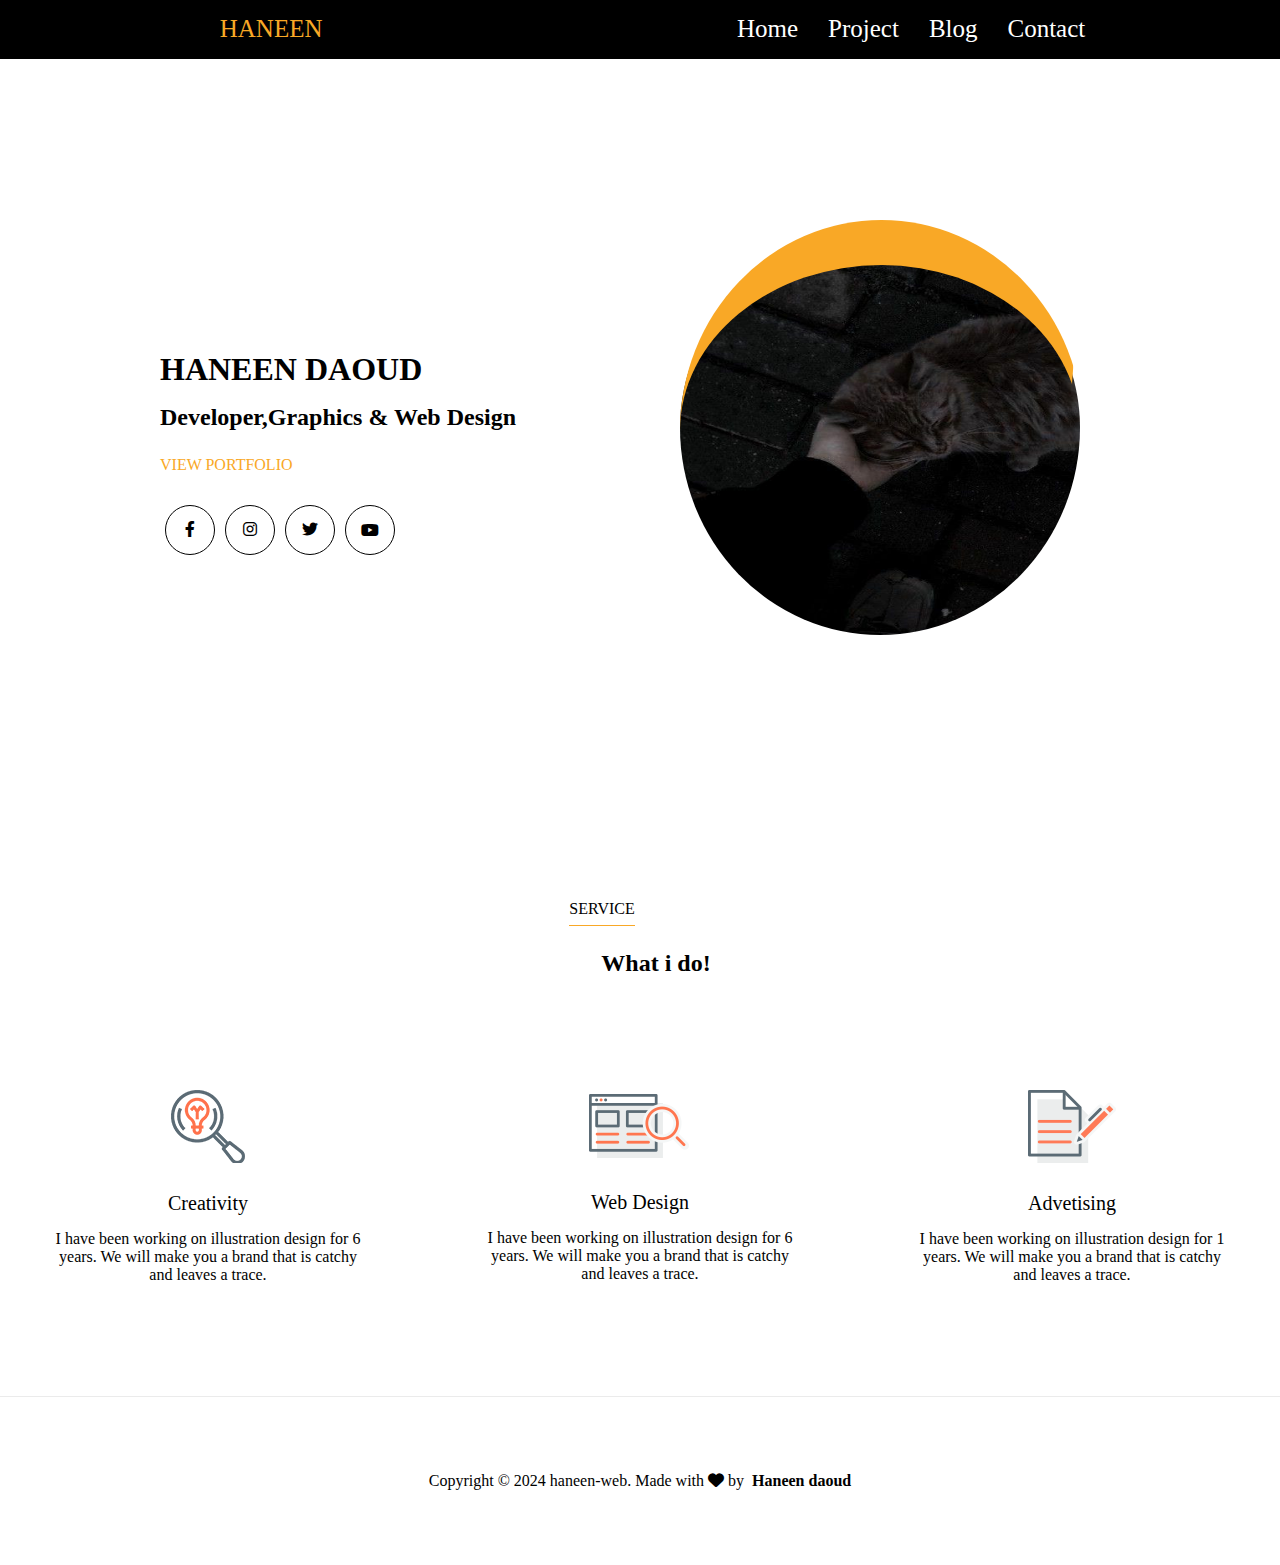
==== index.html @ 4010a3da "first commit" ====
<!DOCTYPE html>
<html lang="en">

<head>
  <meta charset="UTF-8">
  <meta name="viewport" content="width=device-width, initial-scale=1.0">
  <title>Personal Blog Website</title>
  <link rel="stylesheet" href="assets/css/all.min.css">
  <link rel="stylesheet" href="assets/css/main2.css">
  <link rel="stylesheet" href="assets/css/media.css">



</head>

<body>

  <!-- strat navbar-->
  <navbar>
    <div>
      <span class="name">HANEEN</span>
    </div>
    <ul class="navbar-list">
      <li class="item"><a href="index.html">Home</a></li>
      <li class="item"><a href="project.html">Project</a></li>
      <li class="item"><a href="project.html">blog</a></li>
      <li class="item"><a href="contact.html">contact</a></li>

    </ul>
  </navbar>
  <!--start header-->
  <div class="header">
    <div class="container con">
      <div class="header-content">
        <h1>Haneen daoud</h1>
        <h2>Developer,Graphics & Web Design</h2>
        <a href="#" class="view-link">VIEW PORTFOLIO</a>
        <div class="social-media ">
          <div class="icon ">
            <a
              href="https://www.facebook.com/people/Haneen-Y-Daoud/pfbid04vxZU86EV6v4k7kw8gAn3VX2emwdxq4rYgv76FehKMefFBeGfC9YapLyZGy5Tj1Ql/?mibextid=ZbWKwL"><i
                class="fa-brands fa-facebook-f"></i></a>
          </div>
          <div class="icon">
            <a href=""><i class="fa-brands fa-instagram"></i></a>
          </div>
          <div class="icon">
            <a href=""><i class="fa-brands fa-twitter"></i></a>
          </div>
          <div class="icon">
            <i class="fa-brands fa-youtube"></i>
          </div>
        </div>
      </div>
      <div class="left-sec">
        <div class="main-item  ">
          <img src="assets/img/main-image.jpeg" alt="boy-image" class="item-main-img">

          <div class="loader "></div>

        </div>
      </div>
    </div>
  </div>
  <!--services section-->
  <div class="services " id="service">
    <div class="container">
      <div class="service-header ">
        <div class="title-ser ">
          <div>
            <span>SERVICE</span>
            <h2 class=" h2-about">What i do!</h2>
          </div>
        </div>
      </div>
      <div class="services-grid ">
        <div class=" service-item  ">
          <a href="#"><img src="assets/img/SER-1.png" alt="servvice 1 image"></a>
          <h3 class="ser-h3">Creativity</h3>
          <p class="ser-para">I have been working on illustration design for 6 years. We will make you a
            brand that is catchy and leaves
            a trace.</p>
        </div>
        <div class=" service-item">
          <a href="#"><img src="assets/img/SER-2.png" alt="servvice 2 image"></a>
          <h3 class="ser-h3">Web Design</h3>
          <p class="ser-para ">I have been working on illustration design for 6 years. We will make you a
            brand that is catchy and leaves
            a trace.</p>
        </div>

        <div class=" service-item">
          <a href="#"><img src="assets/img/SER-4.png" alt="servvice 3 image"></a>
          <h3 class="ser-h3">Advetising</h3>
          <p class="ser-para ">I have been working on illustration design for 1 years. We will make you a
            brand that is catchy and leaves
            a trace.</p>
        </div>
      </div>
    </div>
  </div>
  <!--start footer section-->
  <footer>
    <div class="footer-content ">
      <p>Copyright &copy; 2024 <span class="fw-bold text-uppercase">haneen-web</span>. Made with <i
          class="fa-solid fa-heart"></i> by </p>
      <a href="https://hasthemes.com/" target="_blank"> Haneen daoud</a>
    </div>
  </footer>

</body>

</html>
---- assets/css/all.min.css ----
/*
 * Font Awesome Free 6.4.0 by @fontawesome - https://fontawesome.com
 * License - https://fontawesome.com/license/free (Icons: CC BY 4.0, Fonts: SIL OFL 1.1, Code: MIT License)
 * Copyright 2023 Fonticons, Inc.
 */
.fa{font-family:var(--fa-style-family,"Font Awesome 6 Free");font-weight:var(--fa-style,900)}.fa,.fa-brands,.fa-classic,.fa-regular,.fa-sharp,.fa-solid,.fab,.far,.fas{-moz-osx-font-smoothing:grayscale;-webkit-font-smoothing:antialiased;display:var(--fa-display,inline-block);font-style:normal;font-variant:normal;line-height:1;text-rendering:auto}.fa-classic,.fa-regular,.fa-solid,.far,.fas{font-family:"Font Awesome 6 Free"}.fa-brands,.fab{font-family:"Font Awesome 6 Brands"}.fa-1x{font-size:1em}.fa-2x{font-size:2em}.fa-3x{font-size:3em}.fa-4x{font-size:4em}.fa-5x{font-size:5em}.fa-6x{font-size:6em}.fa-7x{font-size:7em}.fa-8x{font-size:8em}.fa-9x{font-size:9em}.fa-10x{font-size:10em}.fa-2xs{font-size:.625em;line-height:.1em;vertical-align:.225em}.fa-xs{font-size:.75em;line-height:.08333em;vertical-align:.125em}.fa-sm{font-size:.875em;line-height:.07143em;vertical-align:.05357em}.fa-lg{font-size:1.25em;line-height:.05em;vertical-align:-.075em}.fa-xl{font-size:1.5em;line-height:.04167em;vertical-align:-.125em}.fa-2xl{font-size:2em;line-height:.03125em;vertical-align:-.1875em}.fa-fw{text-align:center;width:1.25em}.fa-ul{list-style-type:none;margin-left:var(--fa-li-margin,2.5em);padding-left:0}.fa-ul>li{position:relative}.fa-li{left:calc(var(--fa-li-width, 2em)*-1);position:absolute;text-align:center;width:var(--fa-li-width,2em);line-height:inherit}.fa-border{border-radius:var(--fa-border-radius,.1em);border:var(--fa-border-width,.08em) var(--fa-border-style,solid) var(--fa-border-color,#eee);padding:var(--fa-border-padding,.2em .25em .15em)}.fa-pull-left{float:left;margin-right:var(--fa-pull-margin,.3em)}.fa-pull-right{float:right;margin-left:var(--fa-pull-margin,.3em)}.fa-beat{-webkit-animation-name:fa-beat;animation-name:fa-beat;-webkit-animation-delay:var(--fa-animation-delay,0s);animation-delay:var(--fa-animation-delay,0s);-webkit-animation-direction:var(--fa-animation-direction,normal);animation-direction:var(--fa-animation-direction,normal);-webkit-animation-duration:var(--fa-animation-duration,1s);animation-duration:var(--fa-animation-duration,1s);-webkit-animation-iteration-count:var(--fa-animation-iteration-count,infinite);animation-iteration-count:var(--fa-animation-iteration-count,infinite);-webkit-animation-timing-function:var(--fa-animation-timing,ease-in-out);animation-timing-function:var(--fa-animation-timing,ease-in-out)}.fa-bounce{-webkit-animation-name:fa-bounce;animation-name:fa-bounce;-webkit-animation-delay:var(--fa-animation-delay,0s);animation-delay:var(--fa-animation-delay,0s);-webkit-animation-direction:var(--fa-animation-direction,normal);animation-direction:var(--fa-animation-direction,normal);-webkit-animation-duration:var(--fa-animation-duration,1s);animation-duration:var(--fa-animation-duration,1s);-webkit-animation-iteration-count:var(--fa-animation-iteration-count,infinite);animation-iteration-count:var(--fa-animation-iteration-count,infinite);-webkit-animation-timing-function:var(--fa-animation-timing,cubic-bezier(.28,.84,.42,1));animation-timing-function:var(--fa-animation-timing,cubic-bezier(.28,.84,.42,1))}.fa-fade{-webkit-animation-name:fa-fade;animation-name:fa-fade;-webkit-animation-iteration-count:var(--fa-animation-iteration-count,infinite);animation-iteration-count:var(--fa-animation-iteration-count,infinite);-webkit-animation-timing-function:var(--fa-animation-timing,cubic-bezier(.4,0,.6,1));animation-timing-function:var(--fa-animation-timing,cubic-bezier(.4,0,.6,1))}.fa-beat-fade,.fa-fade{-webkit-animation-delay:var(--fa-animation-delay,0s);animation-delay:var(--fa-animation-delay,0s);-webkit-animation-direction:var(--fa-animation-direction,normal);animation-direction:var(--fa-animation-direction,normal);-webkit-animation-duration:var(--fa-animation-duration,1s);animation-duration:var(--fa-animation-duration,1s)}.fa-beat-fade{-webkit-animation-name:fa-beat-fade;animation-name:fa-beat-fade;-webkit-animation-iteration-count:var(--fa-animation-iteration-count,infinite);animation-iteration-count:var(--fa-animation-iteration-count,infinite);-webkit-animation-timing-function:var(--fa-animation-timing,cubic-bezier(.4,0,.6,1));animation-timing-function:var(--fa-animation-timing,cubic-bezier(.4,0,.6,1))}.fa-flip{-webkit-animation-name:fa-flip;animation-name:fa-flip;-webkit-animation-delay:var(--fa-animation-delay,0s);animation-delay:var(--fa-animation-delay,0s);-webkit-animation-direction:var(--fa-animation-direction,normal);animation-direction:var(--fa-animation-direction,normal);-webkit-animation-duration:var(--fa-animation-duration,1s);animation-duration:var(--fa-animation-duration,1s);-webkit-animation-iteration-count:var(--fa-animation-iteration-count,infinite);animation-iteration-count:var(--fa-animation-iteration-count,infinite);-webkit-animation-timing-function:var(--fa-animation-timing,ease-in-out);animation-timing-function:var(--fa-animation-timing,ease-in-out)}.fa-shake{-webkit-animation-name:fa-shake;animation-name:fa-shake;-webkit-animation-duration:var(--fa-animation-duration,1s);animation-duration:var(--fa-animation-duration,1s);-webkit-animation-iteration-count:var(--fa-animation-iteration-count,infinite);animation-iteration-count:var(--fa-animation-iteration-count,infinite);-webkit-animation-timing-function:var(--fa-animation-timing,linear);animation-timing-function:var(--fa-animation-timing,linear)}.fa-shake,.fa-spin{-webkit-animation-delay:var(--fa-animation-delay,0s);animation-delay:var(--fa-animation-delay,0s);-webkit-animation-direction:var(--fa-animation-direction,normal);animation-direction:var(--fa-animation-direction,normal)}.fa-spin{-webkit-animation-name:fa-spin;animation-name:fa-spin;-webkit-animation-duration:var(--fa-animation-duration,2s);animation-duration:var(--fa-animation-duration,2s);-webkit-animation-iteration-count:var(--fa-animation-iteration-count,infinite);animation-iteration-count:var(--fa-animation-iteration-count,infinite);-webkit-animation-timing-function:var(--fa-animation-timing,linear);animation-timing-function:var(--fa-animation-timing,linear)}.fa-spin-reverse{--fa-animation-direction:reverse}.fa-pulse,.fa-spin-pulse{-webkit-animation-name:fa-spin;animation-name:fa-spin;-webkit-animation-direction:var(--fa-animation-direction,normal);animation-direction:var(--fa-animation-direction,normal);-webkit-animation-duration:var(--fa-animation-duration,1s);animation-duration:var(--fa-animation-duration,1s);-webkit-animation-iteration-count:var(--fa-animation-iteration-count,infinite);animation-iteration-count:var(--fa-animation-iteration-count,infinite);-webkit-animation-timing-function:var(--fa-animation-timing,steps(8));animation-timing-function:var(--fa-animation-timing,steps(8))}@media (prefers-reduced-motion:reduce){.fa-beat,.fa-beat-fade,.fa-bounce,.fa-fade,.fa-flip,.fa-pulse,.fa-shake,.fa-spin,.fa-spin-pulse{-webkit-animation-delay:-1ms;animation-delay:-1ms;-webkit-animation-duration:1ms;animation-duration:1ms;-webkit-animation-iteration-count:1;animation-iteration-count:1;-webkit-transition-delay:0s;transition-delay:0s;-webkit-transition-duration:0s;transition-duration:0s}}@-webkit-keyframes fa-beat{0%,90%{-webkit-transform:scale(1);transform:scale(1)}45%{-webkit-transform:scale(var(--fa-beat-scale,1.25));transform:scale(var(--fa-beat-scale,1.25))}}@keyframes fa-beat{0%,90%{-webkit-transform:scale(1);transform:scale(1)}45%{-webkit-transform:scale(var(--fa-beat-scale,1.25));transform:scale(var(--fa-beat-scale,1.25))}}@-webkit-keyframes fa-bounce{0%{-webkit-transform:scale(1) translateY(0);transform:scale(1) translateY(0)}10%{-webkit-transform:scale(var(--fa-bounce-start-scale-x,1.1),var(--fa-bounce-start-scale-y,.9)) translateY(0);transform:scale(var(--fa-bounce-start-scale-x,1.1),var(--fa-bounce-start-scale-y,.9)) translateY(0)}30%{-webkit-transform:scale(var(--fa-bounce-jump-scale-x,.9),var(--fa-bounce-jump-scale-y,1.1)) translateY(var(--fa-bounce-height,-.5em));transform:scale(var(--fa-bounce-jump-scale-x,.9),var(--fa-bounce-jump-scale-y,1.1)) translateY(var(--fa-bounce-height,-.5em))}50%{-webkit-transform:scale(var(--fa-bounce-land-scale-x,1.05),var(--fa-bounce-land-scale-y,.95)) translateY(0);transform:scale(var(--fa-bounce-land-scale-x,1.05),var(--fa-bounce-land-scale-y,.95)) translateY(0)}57%{-webkit-transform:scale(1) translateY(var(--fa-bounce-rebound,-.125em));transform:scale(1) translateY(var(--fa-bounce-rebound,-.125em))}64%{-webkit-transform:scale(1) translateY(0);transform:scale(1) translateY(0)}to{-webkit-transform:scale(1) translateY(0);transform:scale(1) translateY(0)}}@keyframes fa-bounce{0%{-webkit-transform:scale(1) translateY(0);transform:scale(1) translateY(0)}10%{-webkit-transform:scale(var(--fa-bounce-start-scale-x,1.1),var(--fa-bounce-start-scale-y,.9)) translateY(0);transform:scale(var(--fa-bounce-start-scale-x,1.1),var(--fa-bounce-start-scale-y,.9)) translateY(0)}30%{-webkit-transform:scale(var(--fa-bounce-jump-scale-x,.9),var(--fa-bounce-jump-scale-y,1.1)) translateY(var(--fa-bounce-height,-.5em));transform:scale(var(--fa-bounce-jump-scale-x,.9),var(--fa-bounce-jump-scale-y,1.1)) translateY(var(--fa-bounce-height,-.5em))}50%{-webkit-transform:scale(var(--fa-bounce-land-scale-x,1.05),var(--fa-bounce-land-scale-y,.95)) translateY(0);transform:scale(var(--fa-bounce-land-scale-x,1.05),var(--fa-bounce-land-scale-y,.95)) translateY(0)}57%{-webkit-transform:scale(1) translateY(var(--fa-bounce-rebound,-.125em));transform:scale(1) translateY(var(--fa-bounce-rebound,-.125em))}64%{-webkit-transform:scale(1) translateY(0);transform:scale(1) translateY(0)}to{-webkit-transform:scale(1) translateY(0);transform:scale(1) translateY(0)}}@-webkit-keyframes fa-fade{50%{opacity:var(--fa-fade-opacity,.4)}}@keyframes fa-fade{50%{opacity:var(--fa-fade-opacity,.4)}}@-webkit-keyframes fa-beat-fade{0%,to{opacity:var(--fa-beat-fade-opacity,.4);-webkit-transform:scale(1);transform:scale(1)}50%{opacity:1;-webkit-transform:scale(var(--fa-beat-fade-scale,1.125));transform:scale(var(--fa-beat-fade-scale,1.125))}}@keyframes fa-beat-fade{0%,to{opacity:var(--fa-beat-fade-opacity,.4);-webkit-transform:scale(1);transform:scale(1)}50%{opacity:1;-webkit-transform:scale(var(--fa-beat-fade-scale,1.125));transform:scale(var(--fa-beat-fade-scale,1.125))}}@-webkit-keyframes fa-flip{50%{-webkit-transform:rotate3d(var(--fa-flip-x,0),var(--fa-flip-y,1),var(--fa-flip-z,0),var(--fa-flip-angle,-180deg));transform:rotate3d(var(--fa-flip-x,0),var(--fa-flip-y,1),var(--fa-flip-z,0),var(--fa-flip-angle,-180deg))}}@keyframes fa-flip{50%{-webkit-transform:rotate3d(var(--fa-flip-x,0),var(--fa-flip-y,1),var(--fa-flip-z,0),var(--fa-flip-angle,-180deg));transform:rotate3d(var(--fa-flip-x,0),var(--fa-flip-y,1),var(--fa-flip-z,0),var(--fa-flip-angle,-180deg))}}@-webkit-keyframes fa-shake{0%{-webkit-transform:rotate(-15deg);transform:rotate(-15deg)}4%{-webkit-transform:rotate(15deg);transform:rotate(15deg)}8%,24%{-webkit-transform:rotate(-18deg);transform:rotate(-18deg)}12%,28%{-webkit-transform:rotate(18deg);transform:rotate(18deg)}16%{-webkit-transform:rotate(-22deg);transform:rotate(-22deg)}20%{-webkit-transform:rotate(22deg);transform:rotate(22deg)}32%{-webkit-transform:rotate(-12deg);transform:rotate(-12deg)}36%{-webkit-transform:rotate(12deg);transform:rotate(12deg)}40%,to{-webkit-transform:rotate(0deg);transform:rotate(0deg)}}@keyframes fa-shake{0%{-webkit-transform:rotate(-15deg);transform:rotate(-15deg)}4%{-webkit-transform:rotate(15deg);transform:rotate(15deg)}8%,24%{-webkit-transform:rotate(-18deg);transform:rotate(-18deg)}12%,28%{-webkit-transform:rotate(18deg);transform:rotate(18deg)}16%{-webkit-transform:rotate(-22deg);transform:rotate(-22deg)}20%{-webkit-transform:rotate(22deg);transform:rotate(22deg)}32%{-webkit-transform:rotate(-12deg);transform:rotate(-12deg)}36%{-webkit-transform:rotate(12deg);transform:rotate(12deg)}40%,to{-webkit-transform:rotate(0deg);transform:rotate(0deg)}}@-webkit-keyframes fa-spin{0%{-webkit-transform:rotate(0deg);transform:rotate(0deg)}to{-webkit-transform:rotate(1turn);transform:rotate(1turn)}}@keyframes fa-spin{0%{-webkit-transform:rotate(0deg);transform:rotate(0deg)}to{-webkit-transform:rotate(1turn);transform:rotate(1turn)}}.fa-rotate-90{-webkit-transform:rotate(90deg);transform:rotate(90deg)}.fa-rotate-180{-webkit-transform:rotate(180deg);transform:rotate(180deg)}.fa-rotate-270{-webkit-transform:rotate(270deg);transform:rotate(270deg)}.fa-flip-horizontal{-webkit-transform:scaleX(-1);transform:scaleX(-1)}.fa-flip-vertical{-webkit-transform:scaleY(-1);transform:scaleY(-1)}.fa-flip-both,.fa-flip-horizontal.fa-flip-vertical{-webkit-transform:scale(-1);transform:scale(-1)}.fa-rotate-by{-webkit-transform:rotate(var(--fa-rotate-angle,none));transform:rotate(var(--fa-rotate-angle,none))}.fa-stack{display:inline-block;height:2em;line-height:2em;position:relative;vertical-align:middle;width:2.5em}.fa-stack-1x,.fa-stack-2x{left:0;position:absolute;text-align:center;width:100%;z-index:var(--fa-stack-z-index,auto)}.fa-stack-1x{line-height:inherit}.fa-stack-2x{font-size:2em}.fa-inverse{color:var(--fa-inverse,#fff)}

.fa-0:before{content:"\30"}.fa-1:before{content:"\31"}.fa-2:before{content:"\32"}.fa-3:before{content:"\33"}.fa-4:before{content:"\34"}.fa-5:before{content:"\35"}.fa-6:before{content:"\36"}.fa-7:before{content:"\37"}.fa-8:before{content:"\38"}.fa-9:before{content:"\39"}.fa-fill-drip:before{content:"\f576"}.fa-arrows-to-circle:before{content:"\e4bd"}.fa-chevron-circle-right:before,.fa-circle-chevron-right:before{content:"\f138"}.fa-at:before{content:"\40"}.fa-trash-alt:before,.fa-trash-can:before{content:"\f2ed"}.fa-text-height:before{content:"\f034"}.fa-user-times:before,.fa-user-xmark:before{content:"\f235"}.fa-stethoscope:before{content:"\f0f1"}.fa-comment-alt:before,.fa-message:before{content:"\f27a"}.fa-info:before{content:"\f129"}.fa-compress-alt:before,.fa-down-left-and-up-right-to-center:before{content:"\f422"}.fa-explosion:before{content:"\e4e9"}.fa-file-alt:before,.fa-file-lines:before,.fa-file-text:before{content:"\f15c"}.fa-wave-square:before{content:"\f83e"}.fa-ring:before{content:"\f70b"}.fa-building-un:before{content:"\e4d9"}.fa-dice-three:before{content:"\f527"}.fa-calendar-alt:before,.fa-calendar-days:before{content:"\f073"}.fa-anchor-circle-check:before{content:"\e4aa"}.fa-building-circle-arrow-right:before{content:"\e4d1"}.fa-volleyball-ball:before,.fa-volleyball:before{content:"\f45f"}.fa-arrows-up-to-line:before{content:"\e4c2"}.fa-sort-desc:before,.fa-sort-down:before{content:"\f0dd"}.fa-circle-minus:before,.fa-minus-circle:before{content:"\f056"}.fa-door-open:before{content:"\f52b"}.fa-right-from-bracket:before,.fa-sign-out-alt:before{content:"\f2f5"}.fa-atom:before{content:"\f5d2"}.fa-soap:before{content:"\e06e"}.fa-heart-music-camera-bolt:before,.fa-icons:before{content:"\f86d"}.fa-microphone-alt-slash:before,.fa-microphone-lines-slash:before{content:"\f539"}.fa-bridge-circle-check:before{content:"\e4c9"}.fa-pump-medical:before{content:"\e06a"}.fa-fingerprint:before{content:"\f577"}.fa-hand-point-right:before{content:"\f0a4"}.fa-magnifying-glass-location:before,.fa-search-location:before{content:"\f689"}.fa-forward-step:before,.fa-step-forward:before{content:"\f051"}.fa-face-smile-beam:before,.fa-smile-beam:before{content:"\f5b8"}.fa-flag-checkered:before{content:"\f11e"}.fa-football-ball:before,.fa-football:before{content:"\f44e"}.fa-school-circle-exclamation:before{content:"\e56c"}.fa-crop:before{content:"\f125"}.fa-angle-double-down:before,.fa-angles-down:before{content:"\f103"}.fa-users-rectangle:before{content:"\e594"}.fa-people-roof:before{content:"\e537"}.fa-people-line:before{content:"\e534"}.fa-beer-mug-empty:before,.fa-beer:before{content:"\f0fc"}.fa-diagram-predecessor:before{content:"\e477"}.fa-arrow-up-long:before,.fa-long-arrow-up:before{content:"\f176"}.fa-burn:before,.fa-fire-flame-simple:before{content:"\f46a"}.fa-male:before,.fa-person:before{content:"\f183"}.fa-laptop:before{content:"\f109"}.fa-file-csv:before{content:"\f6dd"}.fa-menorah:before{content:"\f676"}.fa-truck-plane:before{content:"\e58f"}.fa-record-vinyl:before{content:"\f8d9"}.fa-face-grin-stars:before,.fa-grin-stars:before{content:"\f587"}.fa-bong:before{content:"\f55c"}.fa-pastafarianism:before,.fa-spaghetti-monster-flying:before{content:"\f67b"}.fa-arrow-down-up-across-line:before{content:"\e4af"}.fa-spoon:before,.fa-utensil-spoon:before{content:"\f2e5"}.fa-jar-wheat:before{content:"\e517"}.fa-envelopes-bulk:before,.fa-mail-bulk:before{content:"\f674"}.fa-file-circle-exclamation:before{content:"\e4eb"}.fa-circle-h:before,.fa-hospital-symbol:before{content:"\f47e"}.fa-pager:before{content:"\f815"}.fa-address-book:before,.fa-contact-book:before{content:"\f2b9"}.fa-strikethrough:before{content:"\f0cc"}.fa-k:before{content:"\4b"}.fa-landmark-flag:before{content:"\e51c"}.fa-pencil-alt:before,.fa-pencil:before{content:"\f303"}.fa-backward:before{content:"\f04a"}.fa-caret-right:before{content:"\f0da"}.fa-comments:before{content:"\f086"}.fa-file-clipboard:before,.fa-paste:before{content:"\f0ea"}.fa-code-pull-request:before{content:"\e13c"}.fa-clipboard-list:before{content:"\f46d"}.fa-truck-loading:before,.fa-truck-ramp-box:before{content:"\f4de"}.fa-user-check:before{content:"\f4fc"}.fa-vial-virus:before{content:"\e597"}.fa-sheet-plastic:before{content:"\e571"}.fa-blog:before{content:"\f781"}.fa-user-ninja:before{content:"\f504"}.fa-person-arrow-up-from-line:before{content:"\e539"}.fa-scroll-torah:before,.fa-torah:before{content:"\f6a0"}.fa-broom-ball:before,.fa-quidditch-broom-ball:before,.fa-quidditch:before{content:"\f458"}.fa-toggle-off:before{content:"\f204"}.fa-archive:before,.fa-box-archive:before{content:"\f187"}.fa-person-drowning:before{content:"\e545"}.fa-arrow-down-9-1:before,.fa-sort-numeric-desc:before,.fa-sort-numeric-down-alt:before{content:"\f886"}.fa-face-grin-tongue-squint:before,.fa-grin-tongue-squint:before{content:"\f58a"}.fa-spray-can:before{content:"\f5bd"}.fa-truck-monster:before{content:"\f63b"}.fa-w:before{content:"\57"}.fa-earth-africa:before,.fa-globe-africa:before{content:"\f57c"}.fa-rainbow:before{content:"\f75b"}.fa-circle-notch:before{content:"\f1ce"}.fa-tablet-alt:before,.fa-tablet-screen-button:before{content:"\f3fa"}.fa-paw:before{content:"\f1b0"}.fa-cloud:before{content:"\f0c2"}.fa-trowel-bricks:before{content:"\e58a"}.fa-face-flushed:before,.fa-flushed:before{content:"\f579"}.fa-hospital-user:before{content:"\f80d"}.fa-tent-arrow-left-right:before{content:"\e57f"}.fa-gavel:before,.fa-legal:before{content:"\f0e3"}.fa-binoculars:before{content:"\f1e5"}.fa-microphone-slash:before{content:"\f131"}.fa-box-tissue:before{content:"\e05b"}.fa-motorcycle:before{content:"\f21c"}.fa-bell-concierge:before,.fa-concierge-bell:before{content:"\f562"}.fa-pen-ruler:before,.fa-pencil-ruler:before{content:"\f5ae"}.fa-people-arrows-left-right:before,.fa-people-arrows:before{content:"\e068"}.fa-mars-and-venus-burst:before{content:"\e523"}.fa-caret-square-right:before,.fa-square-caret-right:before{content:"\f152"}.fa-cut:before,.fa-scissors:before{content:"\f0c4"}.fa-sun-plant-wilt:before{content:"\e57a"}.fa-toilets-portable:before{content:"\e584"}.fa-hockey-puck:before{content:"\f453"}.fa-table:before{content:"\f0ce"}.fa-magnifying-glass-arrow-right:before{content:"\e521"}.fa-digital-tachograph:before,.fa-tachograph-digital:before{content:"\f566"}.fa-users-slash:before{content:"\e073"}.fa-clover:before{content:"\e139"}.fa-mail-reply:before,.fa-reply:before{content:"\f3e5"}.fa-star-and-crescent:before{content:"\f699"}.fa-house-fire:before{content:"\e50c"}.fa-minus-square:before,.fa-square-minus:before{content:"\f146"}.fa-helicopter:before{content:"\f533"}.fa-compass:before{content:"\f14e"}.fa-caret-square-down:before,.fa-square-caret-down:before{content:"\f150"}.fa-file-circle-question:before{content:"\e4ef"}.fa-laptop-code:before{content:"\f5fc"}.fa-swatchbook:before{content:"\f5c3"}.fa-prescription-bottle:before{content:"\f485"}.fa-bars:before,.fa-navicon:before{content:"\f0c9"}.fa-people-group:before{content:"\e533"}.fa-hourglass-3:before,.fa-hourglass-end:before{content:"\f253"}.fa-heart-broken:before,.fa-heart-crack:before{content:"\f7a9"}.fa-external-link-square-alt:before,.fa-square-up-right:before{content:"\f360"}.fa-face-kiss-beam:before,.fa-kiss-beam:before{content:"\f597"}.fa-film:before{content:"\f008"}.fa-ruler-horizontal:before{content:"\f547"}.fa-people-robbery:before{content:"\e536"}.fa-lightbulb:before{content:"\f0eb"}.fa-caret-left:before{content:"\f0d9"}.fa-circle-exclamation:before,.fa-exclamation-circle:before{content:"\f06a"}.fa-school-circle-xmark:before{content:"\e56d"}.fa-arrow-right-from-bracket:before,.fa-sign-out:before{content:"\f08b"}.fa-chevron-circle-down:before,.fa-circle-chevron-down:before{content:"\f13a"}.fa-unlock-alt:before,.fa-unlock-keyhole:before{content:"\f13e"}.fa-cloud-showers-heavy:before{content:"\f740"}.fa-headphones-alt:before,.fa-headphones-simple:before{content:"\f58f"}.fa-sitemap:before{content:"\f0e8"}.fa-circle-dollar-to-slot:before,.fa-donate:before{content:"\f4b9"}.fa-memory:before{content:"\f538"}.fa-road-spikes:before{content:"\e568"}.fa-fire-burner:before{content:"\e4f1"}.fa-flag:before{content:"\f024"}.fa-hanukiah:before{content:"\f6e6"}.fa-feather:before{content:"\f52d"}.fa-volume-down:before,.fa-volume-low:before{content:"\f027"}.fa-comment-slash:before{content:"\f4b3"}.fa-cloud-sun-rain:before{content:"\f743"}.fa-compress:before{content:"\f066"}.fa-wheat-alt:before,.fa-wheat-awn:before{content:"\e2cd"}.fa-ankh:before{content:"\f644"}.fa-hands-holding-child:before{content:"\e4fa"}.fa-asterisk:before{content:"\2a"}.fa-check-square:before,.fa-square-check:before{content:"\f14a"}.fa-peseta-sign:before{content:"\e221"}.fa-header:before,.fa-heading:before{content:"\f1dc"}.fa-ghost:before{content:"\f6e2"}.fa-list-squares:before,.fa-list:before{content:"\f03a"}.fa-phone-square-alt:before,.fa-square-phone-flip:before{content:"\f87b"}.fa-cart-plus:before{content:"\f217"}.fa-gamepad:before{content:"\f11b"}.fa-circle-dot:before,.fa-dot-circle:before{content:"\f192"}.fa-dizzy:before,.fa-face-dizzy:before{content:"\f567"}.fa-egg:before{content:"\f7fb"}.fa-house-medical-circle-xmark:before{content:"\e513"}.fa-campground:before{content:"\f6bb"}.fa-folder-plus:before{content:"\f65e"}.fa-futbol-ball:before,.fa-futbol:before,.fa-soccer-ball:before{content:"\f1e3"}.fa-paint-brush:before,.fa-paintbrush:before{content:"\f1fc"}.fa-lock:before{content:"\f023"}.fa-gas-pump:before{content:"\f52f"}.fa-hot-tub-person:before,.fa-hot-tub:before{content:"\f593"}.fa-map-location:before,.fa-map-marked:before{content:"\f59f"}.fa-house-flood-water:before{content:"\e50e"}.fa-tree:before{content:"\f1bb"}.fa-bridge-lock:before{content:"\e4cc"}.fa-sack-dollar:before{content:"\f81d"}.fa-edit:before,.fa-pen-to-square:before{content:"\f044"}.fa-car-side:before{content:"\f5e4"}.fa-share-alt:before,.fa-share-nodes:before{content:"\f1e0"}.fa-heart-circle-minus:before{content:"\e4ff"}.fa-hourglass-2:before,.fa-hourglass-half:before{content:"\f252"}.fa-microscope:before{content:"\f610"}.fa-sink:before{content:"\e06d"}.fa-bag-shopping:before,.fa-shopping-bag:before{content:"\f290"}.fa-arrow-down-z-a:before,.fa-sort-alpha-desc:before,.fa-sort-alpha-down-alt:before{content:"\f881"}.fa-mitten:before{content:"\f7b5"}.fa-person-rays:before{content:"\e54d"}.fa-users:before{content:"\f0c0"}.fa-eye-slash:before{content:"\f070"}.fa-flask-vial:before{content:"\e4f3"}.fa-hand-paper:before,.fa-hand:before{content:"\f256"}.fa-om:before{content:"\f679"}.fa-worm:before{content:"\e599"}.fa-house-circle-xmark:before{content:"\e50b"}.fa-plug:before{content:"\f1e6"}.fa-chevron-up:before{content:"\f077"}.fa-hand-spock:before{content:"\f259"}.fa-stopwatch:before{content:"\f2f2"}.fa-face-kiss:before,.fa-kiss:before{content:"\f596"}.fa-bridge-circle-xmark:before{content:"\e4cb"}.fa-face-grin-tongue:before,.fa-grin-tongue:before{content:"\f589"}.fa-chess-bishop:before{content:"\f43a"}.fa-face-grin-wink:before,.fa-grin-wink:before{content:"\f58c"}.fa-deaf:before,.fa-deafness:before,.fa-ear-deaf:before,.fa-hard-of-hearing:before{content:"\f2a4"}.fa-road-circle-check:before{content:"\e564"}.fa-dice-five:before{content:"\f523"}.fa-rss-square:before,.fa-square-rss:before{content:"\f143"}.fa-land-mine-on:before{content:"\e51b"}.fa-i-cursor:before{content:"\f246"}.fa-stamp:before{content:"\f5bf"}.fa-stairs:before{content:"\e289"}.fa-i:before{content:"\49"}.fa-hryvnia-sign:before,.fa-hryvnia:before{content:"\f6f2"}.fa-pills:before{content:"\f484"}.fa-face-grin-wide:before,.fa-grin-alt:before{content:"\f581"}.fa-tooth:before{content:"\f5c9"}.fa-v:before{content:"\56"}.fa-bangladeshi-taka-sign:before{content:"\e2e6"}.fa-bicycle:before{content:"\f206"}.fa-rod-asclepius:before,.fa-rod-snake:before,.fa-staff-aesculapius:before,.fa-staff-snake:before{content:"\e579"}.fa-head-side-cough-slash:before{content:"\e062"}.fa-ambulance:before,.fa-truck-medical:before{content:"\f0f9"}.fa-wheat-awn-circle-exclamation:before{content:"\e598"}.fa-snowman:before{content:"\f7d0"}.fa-mortar-pestle:before{content:"\f5a7"}.fa-road-barrier:before{content:"\e562"}.fa-school:before{content:"\f549"}.fa-igloo:before{content:"\f7ae"}.fa-joint:before{content:"\f595"}.fa-angle-right:before{content:"\f105"}.fa-horse:before{content:"\f6f0"}.fa-q:before{content:"\51"}.fa-g:before{content:"\47"}.fa-notes-medical:before{content:"\f481"}.fa-temperature-2:before,.fa-temperature-half:before,.fa-thermometer-2:before,.fa-thermometer-half:before{content:"\f2c9"}.fa-dong-sign:before{content:"\e169"}.fa-capsules:before{content:"\f46b"}.fa-poo-bolt:before,.fa-poo-storm:before{content:"\f75a"}.fa-face-frown-open:before,.fa-frown-open:before{content:"\f57a"}.fa-hand-point-up:before{content:"\f0a6"}.fa-money-bill:before{content:"\f0d6"}.fa-bookmark:before{content:"\f02e"}.fa-align-justify:before{content:"\f039"}.fa-umbrella-beach:before{content:"\f5ca"}.fa-helmet-un:before{content:"\e503"}.fa-bullseye:before{content:"\f140"}.fa-bacon:before{content:"\f7e5"}.fa-hand-point-down:before{content:"\f0a7"}.fa-arrow-up-from-bracket:before{content:"\e09a"}.fa-folder-blank:before,.fa-folder:before{content:"\f07b"}.fa-file-medical-alt:before,.fa-file-waveform:before{content:"\f478"}.fa-radiation:before{content:"\f7b9"}.fa-chart-simple:before{content:"\e473"}.fa-mars-stroke:before{content:"\f229"}.fa-vial:before{content:"\f492"}.fa-dashboard:before,.fa-gauge-med:before,.fa-gauge:before,.fa-tachometer-alt-average:before{content:"\f624"}.fa-magic-wand-sparkles:before,.fa-wand-magic-sparkles:before{content:"\e2ca"}.fa-e:before{content:"\45"}.fa-pen-alt:before,.fa-pen-clip:before{content:"\f305"}.fa-bridge-circle-exclamation:before{content:"\e4ca"}.fa-user:before{content:"\f007"}.fa-school-circle-check:before{content:"\e56b"}.fa-dumpster:before{content:"\f793"}.fa-shuttle-van:before,.fa-van-shuttle:before{content:"\f5b6"}.fa-building-user:before{content:"\e4da"}.fa-caret-square-left:before,.fa-square-caret-left:before{content:"\f191"}.fa-highlighter:before{content:"\f591"}.fa-key:before{content:"\f084"}.fa-bullhorn:before{content:"\f0a1"}.fa-globe:before{content:"\f0ac"}.fa-synagogue:before{content:"\f69b"}.fa-person-half-dress:before{content:"\e548"}.fa-road-bridge:before{content:"\e563"}.fa-location-arrow:before{content:"\f124"}.fa-c:before{content:"\43"}.fa-tablet-button:before{content:"\f10a"}.fa-building-lock:before{content:"\e4d6"}.fa-pizza-slice:before{content:"\f818"}.fa-money-bill-wave:before{content:"\f53a"}.fa-area-chart:before,.fa-chart-area:before{content:"\f1fe"}.fa-house-flag:before{content:"\e50d"}.fa-person-circle-minus:before{content:"\e540"}.fa-ban:before,.fa-cancel:before{content:"\f05e"}.fa-camera-rotate:before{content:"\e0d8"}.fa-air-freshener:before,.fa-spray-can-sparkles:before{content:"\f5d0"}.fa-star:before{content:"\f005"}.fa-repeat:before{content:"\f363"}.fa-cross:before{content:"\f654"}.fa-box:before{content:"\f466"}.fa-venus-mars:before{content:"\f228"}.fa-arrow-pointer:before,.fa-mouse-pointer:before{content:"\f245"}.fa-expand-arrows-alt:before,.fa-maximize:before{content:"\f31e"}.fa-charging-station:before{content:"\f5e7"}.fa-shapes:before,.fa-triangle-circle-square:before{content:"\f61f"}.fa-random:before,.fa-shuffle:before{content:"\f074"}.fa-person-running:before,.fa-running:before{content:"\f70c"}.fa-mobile-retro:before{content:"\e527"}.fa-grip-lines-vertical:before{content:"\f7a5"}.fa-spider:before{content:"\f717"}.fa-hands-bound:before{content:"\e4f9"}.fa-file-invoice-dollar:before{content:"\f571"}.fa-plane-circle-exclamation:before{content:"\e556"}.fa-x-ray:before{content:"\f497"}.fa-spell-check:before{content:"\f891"}.fa-slash:before{content:"\f715"}.fa-computer-mouse:before,.fa-mouse:before{content:"\f8cc"}.fa-arrow-right-to-bracket:before,.fa-sign-in:before{content:"\f090"}.fa-shop-slash:before,.fa-store-alt-slash:before{content:"\e070"}.fa-server:before{content:"\f233"}.fa-virus-covid-slash:before{content:"\e4a9"}.fa-shop-lock:before{content:"\e4a5"}.fa-hourglass-1:before,.fa-hourglass-start:before{content:"\f251"}.fa-blender-phone:before{content:"\f6b6"}.fa-building-wheat:before{content:"\e4db"}.fa-person-breastfeeding:before{content:"\e53a"}.fa-right-to-bracket:before,.fa-sign-in-alt:before{content:"\f2f6"}.fa-venus:before{content:"\f221"}.fa-passport:before{content:"\f5ab"}.fa-heart-pulse:before,.fa-heartbeat:before{content:"\f21e"}.fa-people-carry-box:before,.fa-people-carry:before{content:"\f4ce"}.fa-temperature-high:before{content:"\f769"}.fa-microchip:before{content:"\f2db"}.fa-crown:before{content:"\f521"}.fa-weight-hanging:before{content:"\f5cd"}.fa-xmarks-lines:before{content:"\e59a"}.fa-file-prescription:before{content:"\f572"}.fa-weight-scale:before,.fa-weight:before{content:"\f496"}.fa-user-friends:before,.fa-user-group:before{content:"\f500"}.fa-arrow-up-a-z:before,.fa-sort-alpha-up:before{content:"\f15e"}.fa-chess-knight:before{content:"\f441"}.fa-face-laugh-squint:before,.fa-laugh-squint:before{content:"\f59b"}.fa-wheelchair:before{content:"\f193"}.fa-arrow-circle-up:before,.fa-circle-arrow-up:before{content:"\f0aa"}.fa-toggle-on:before{content:"\f205"}.fa-person-walking:before,.fa-walking:before{content:"\f554"}.fa-l:before{content:"\4c"}.fa-fire:before{content:"\f06d"}.fa-bed-pulse:before,.fa-procedures:before{content:"\f487"}.fa-shuttle-space:before,.fa-space-shuttle:before{content:"\f197"}.fa-face-laugh:before,.fa-laugh:before{content:"\f599"}.fa-folder-open:before{content:"\f07c"}.fa-heart-circle-plus:before{content:"\e500"}.fa-code-fork:before{content:"\e13b"}.fa-city:before{content:"\f64f"}.fa-microphone-alt:before,.fa-microphone-lines:before{content:"\f3c9"}.fa-pepper-hot:before{content:"\f816"}.fa-unlock:before{content:"\f09c"}.fa-colon-sign:before{content:"\e140"}.fa-headset:before{content:"\f590"}.fa-store-slash:before{content:"\e071"}.fa-road-circle-xmark:before{content:"\e566"}.fa-user-minus:before{content:"\f503"}.fa-mars-stroke-up:before,.fa-mars-stroke-v:before{content:"\f22a"}.fa-champagne-glasses:before,.fa-glass-cheers:before{content:"\f79f"}.fa-clipboard:before{content:"\f328"}.fa-house-circle-exclamation:before{content:"\e50a"}.fa-file-arrow-up:before,.fa-file-upload:before{content:"\f574"}.fa-wifi-3:before,.fa-wifi-strong:before,.fa-wifi:before{content:"\f1eb"}.fa-bath:before,.fa-bathtub:before{content:"\f2cd"}.fa-underline:before{content:"\f0cd"}.fa-user-edit:before,.fa-user-pen:before{content:"\f4ff"}.fa-signature:before{content:"\f5b7"}.fa-stroopwafel:before{content:"\f551"}.fa-bold:before{content:"\f032"}.fa-anchor-lock:before{content:"\e4ad"}.fa-building-ngo:before{content:"\e4d7"}.fa-manat-sign:before{content:"\e1d5"}.fa-not-equal:before{content:"\f53e"}.fa-border-style:before,.fa-border-top-left:before{content:"\f853"}.fa-map-location-dot:before,.fa-map-marked-alt:before{content:"\f5a0"}.fa-jedi:before{content:"\f669"}.fa-poll:before,.fa-square-poll-vertical:before{content:"\f681"}.fa-mug-hot:before{content:"\f7b6"}.fa-battery-car:before,.fa-car-battery:before{content:"\f5df"}.fa-gift:before{content:"\f06b"}.fa-dice-two:before{content:"\f528"}.fa-chess-queen:before{content:"\f445"}.fa-glasses:before{content:"\f530"}.fa-chess-board:before{content:"\f43c"}.fa-building-circle-check:before{content:"\e4d2"}.fa-person-chalkboard:before{content:"\e53d"}.fa-mars-stroke-h:before,.fa-mars-stroke-right:before{content:"\f22b"}.fa-hand-back-fist:before,.fa-hand-rock:before{content:"\f255"}.fa-caret-square-up:before,.fa-square-caret-up:before{content:"\f151"}.fa-cloud-showers-water:before{content:"\e4e4"}.fa-bar-chart:before,.fa-chart-bar:before{content:"\f080"}.fa-hands-bubbles:before,.fa-hands-wash:before{content:"\e05e"}.fa-less-than-equal:before{content:"\f537"}.fa-train:before{content:"\f238"}.fa-eye-low-vision:before,.fa-low-vision:before{content:"\f2a8"}.fa-crow:before{content:"\f520"}.fa-sailboat:before{content:"\e445"}.fa-window-restore:before{content:"\f2d2"}.fa-plus-square:before,.fa-square-plus:before{content:"\f0fe"}.fa-torii-gate:before{content:"\f6a1"}.fa-frog:before{content:"\f52e"}.fa-bucket:before{content:"\e4cf"}.fa-image:before{content:"\f03e"}.fa-microphone:before{content:"\f130"}.fa-cow:before{content:"\f6c8"}.fa-caret-up:before{content:"\f0d8"}.fa-screwdriver:before{content:"\f54a"}.fa-folder-closed:before{content:"\e185"}.fa-house-tsunami:before{content:"\e515"}.fa-square-nfi:before{content:"\e576"}.fa-arrow-up-from-ground-water:before{content:"\e4b5"}.fa-glass-martini-alt:before,.fa-martini-glass:before{content:"\f57b"}.fa-rotate-back:before,.fa-rotate-backward:before,.fa-rotate-left:before,.fa-undo-alt:before{content:"\f2ea"}.fa-columns:before,.fa-table-columns:before{content:"\f0db"}.fa-lemon:before{content:"\f094"}.fa-head-side-mask:before{content:"\e063"}.fa-handshake:before{content:"\f2b5"}.fa-gem:before{content:"\f3a5"}.fa-dolly-box:before,.fa-dolly:before{content:"\f472"}.fa-smoking:before{content:"\f48d"}.fa-compress-arrows-alt:before,.fa-minimize:before{content:"\f78c"}.fa-monument:before{content:"\f5a6"}.fa-snowplow:before{content:"\f7d2"}.fa-angle-double-right:before,.fa-angles-right:before{content:"\f101"}.fa-cannabis:before{content:"\f55f"}.fa-circle-play:before,.fa-play-circle:before{content:"\f144"}.fa-tablets:before{content:"\f490"}.fa-ethernet:before{content:"\f796"}.fa-eur:before,.fa-euro-sign:before,.fa-euro:before{content:"\f153"}.fa-chair:before{content:"\f6c0"}.fa-check-circle:before,.fa-circle-check:before{content:"\f058"}.fa-circle-stop:before,.fa-stop-circle:before{content:"\f28d"}.fa-compass-drafting:before,.fa-drafting-compass:before{content:"\f568"}.fa-plate-wheat:before{content:"\e55a"}.fa-icicles:before{content:"\f7ad"}.fa-person-shelter:before{content:"\e54f"}.fa-neuter:before{content:"\f22c"}.fa-id-badge:before{content:"\f2c1"}.fa-marker:before{content:"\f5a1"}.fa-face-laugh-beam:before,.fa-laugh-beam:before{content:"\f59a"}.fa-helicopter-symbol:before{content:"\e502"}.fa-universal-access:before{content:"\f29a"}.fa-chevron-circle-up:before,.fa-circle-chevron-up:before{content:"\f139"}.fa-lari-sign:before{content:"\e1c8"}.fa-volcano:before{content:"\f770"}.fa-person-walking-dashed-line-arrow-right:before{content:"\e553"}.fa-gbp:before,.fa-pound-sign:before,.fa-sterling-sign:before{content:"\f154"}.fa-viruses:before{content:"\e076"}.fa-square-person-confined:before{content:"\e577"}.fa-user-tie:before{content:"\f508"}.fa-arrow-down-long:before,.fa-long-arrow-down:before{content:"\f175"}.fa-tent-arrow-down-to-line:before{content:"\e57e"}.fa-certificate:before{content:"\f0a3"}.fa-mail-reply-all:before,.fa-reply-all:before{content:"\f122"}.fa-suitcase:before{content:"\f0f2"}.fa-person-skating:before,.fa-skating:before{content:"\f7c5"}.fa-filter-circle-dollar:before,.fa-funnel-dollar:before{content:"\f662"}.fa-camera-retro:before{content:"\f083"}.fa-arrow-circle-down:before,.fa-circle-arrow-down:before{content:"\f0ab"}.fa-arrow-right-to-file:before,.fa-file-import:before{content:"\f56f"}.fa-external-link-square:before,.fa-square-arrow-up-right:before{content:"\f14c"}.fa-box-open:before{content:"\f49e"}.fa-scroll:before{content:"\f70e"}.fa-spa:before{content:"\f5bb"}.fa-location-pin-lock:before{content:"\e51f"}.fa-pause:before{content:"\f04c"}.fa-hill-avalanche:before{content:"\e507"}.fa-temperature-0:before,.fa-temperature-empty:before,.fa-thermometer-0:before,.fa-thermometer-empty:before{content:"\f2cb"}.fa-bomb:before{content:"\f1e2"}.fa-registered:before{content:"\f25d"}.fa-address-card:before,.fa-contact-card:before,.fa-vcard:before{content:"\f2bb"}.fa-balance-scale-right:before,.fa-scale-unbalanced-flip:before{content:"\f516"}.fa-subscript:before{content:"\f12c"}.fa-diamond-turn-right:before,.fa-directions:before{content:"\f5eb"}.fa-burst:before{content:"\e4dc"}.fa-house-laptop:before,.fa-laptop-house:before{content:"\e066"}.fa-face-tired:before,.fa-tired:before{content:"\f5c8"}.fa-money-bills:before{content:"\e1f3"}.fa-smog:before{content:"\f75f"}.fa-crutch:before{content:"\f7f7"}.fa-cloud-arrow-up:before,.fa-cloud-upload-alt:before,.fa-cloud-upload:before{content:"\f0ee"}.fa-palette:before{content:"\f53f"}.fa-arrows-turn-right:before{content:"\e4c0"}.fa-vest:before{content:"\e085"}.fa-ferry:before{content:"\e4ea"}.fa-arrows-down-to-people:before{content:"\e4b9"}.fa-seedling:before,.fa-sprout:before{content:"\f4d8"}.fa-arrows-alt-h:before,.fa-left-right:before{content:"\f337"}.fa-boxes-packing:before{content:"\e4c7"}.fa-arrow-circle-left:before,.fa-circle-arrow-left:before{content:"\f0a8"}.fa-group-arrows-rotate:before{content:"\e4f6"}.fa-bowl-food:before{content:"\e4c6"}.fa-candy-cane:before{content:"\f786"}.fa-arrow-down-wide-short:before,.fa-sort-amount-asc:before,.fa-sort-amount-down:before{content:"\f160"}.fa-cloud-bolt:before,.fa-thunderstorm:before{content:"\f76c"}.fa-remove-format:before,.fa-text-slash:before{content:"\f87d"}.fa-face-smile-wink:before,.fa-smile-wink:before{content:"\f4da"}.fa-file-word:before{content:"\f1c2"}.fa-file-powerpoint:before{content:"\f1c4"}.fa-arrows-h:before,.fa-arrows-left-right:before{content:"\f07e"}.fa-house-lock:before{content:"\e510"}.fa-cloud-arrow-down:before,.fa-cloud-download-alt:before,.fa-cloud-download:before{content:"\f0ed"}.fa-children:before{content:"\e4e1"}.fa-blackboard:before,.fa-chalkboard:before{content:"\f51b"}.fa-user-alt-slash:before,.fa-user-large-slash:before{content:"\f4fa"}.fa-envelope-open:before{content:"\f2b6"}.fa-handshake-alt-slash:before,.fa-handshake-simple-slash:before{content:"\e05f"}.fa-mattress-pillow:before{content:"\e525"}.fa-guarani-sign:before{content:"\e19a"}.fa-arrows-rotate:before,.fa-refresh:before,.fa-sync:before{content:"\f021"}.fa-fire-extinguisher:before{content:"\f134"}.fa-cruzeiro-sign:before{content:"\e152"}.fa-greater-than-equal:before{content:"\f532"}.fa-shield-alt:before,.fa-shield-halved:before{content:"\f3ed"}.fa-atlas:before,.fa-book-atlas:before{content:"\f558"}.fa-virus:before{content:"\e074"}.fa-envelope-circle-check:before{content:"\e4e8"}.fa-layer-group:before{content:"\f5fd"}.fa-arrows-to-dot:before{content:"\e4be"}.fa-archway:before{content:"\f557"}.fa-heart-circle-check:before{content:"\e4fd"}.fa-house-chimney-crack:before,.fa-house-damage:before{content:"\f6f1"}.fa-file-archive:before,.fa-file-zipper:before{content:"\f1c6"}.fa-square:before{content:"\f0c8"}.fa-glass-martini:before,.fa-martini-glass-empty:before{content:"\f000"}.fa-couch:before{content:"\f4b8"}.fa-cedi-sign:before{content:"\e0df"}.fa-italic:before{content:"\f033"}.fa-church:before{content:"\f51d"}.fa-comments-dollar:before{content:"\f653"}.fa-democrat:before{content:"\f747"}.fa-z:before{content:"\5a"}.fa-person-skiing:before,.fa-skiing:before{content:"\f7c9"}.fa-road-lock:before{content:"\e567"}.fa-a:before{content:"\41"}.fa-temperature-arrow-down:before,.fa-temperature-down:before{content:"\e03f"}.fa-feather-alt:before,.fa-feather-pointed:before{content:"\f56b"}.fa-p:before{content:"\50"}.fa-snowflake:before{content:"\f2dc"}.fa-newspaper:before{content:"\f1ea"}.fa-ad:before,.fa-rectangle-ad:before{content:"\f641"}.fa-arrow-circle-right:before,.fa-circle-arrow-right:before{content:"\f0a9"}.fa-filter-circle-xmark:before{content:"\e17b"}.fa-locust:before{content:"\e520"}.fa-sort:before,.fa-unsorted:before{content:"\f0dc"}.fa-list-1-2:before,.fa-list-numeric:before,.fa-list-ol:before{content:"\f0cb"}.fa-person-dress-burst:before{content:"\e544"}.fa-money-check-alt:before,.fa-money-check-dollar:before{content:"\f53d"}.fa-vector-square:before{content:"\f5cb"}.fa-bread-slice:before{content:"\f7ec"}.fa-language:before{content:"\f1ab"}.fa-face-kiss-wink-heart:before,.fa-kiss-wink-heart:before{content:"\f598"}.fa-filter:before{content:"\f0b0"}.fa-question:before{content:"\3f"}.fa-file-signature:before{content:"\f573"}.fa-arrows-alt:before,.fa-up-down-left-right:before{content:"\f0b2"}.fa-house-chimney-user:before{content:"\e065"}.fa-hand-holding-heart:before{content:"\f4be"}.fa-puzzle-piece:before{content:"\f12e"}.fa-money-check:before{content:"\f53c"}.fa-star-half-alt:before,.fa-star-half-stroke:before{content:"\f5c0"}.fa-code:before{content:"\f121"}.fa-glass-whiskey:before,.fa-whiskey-glass:before{content:"\f7a0"}.fa-building-circle-exclamation:before{content:"\e4d3"}.fa-magnifying-glass-chart:before{content:"\e522"}.fa-arrow-up-right-from-square:before,.fa-external-link:before{content:"\f08e"}.fa-cubes-stacked:before{content:"\e4e6"}.fa-krw:before,.fa-won-sign:before,.fa-won:before{content:"\f159"}.fa-virus-covid:before{content:"\e4a8"}.fa-austral-sign:before{content:"\e0a9"}.fa-f:before{content:"\46"}.fa-leaf:before{content:"\f06c"}.fa-road:before{content:"\f018"}.fa-cab:before,.fa-taxi:before{content:"\f1ba"}.fa-person-circle-plus:before{content:"\e541"}.fa-chart-pie:before,.fa-pie-chart:before{content:"\f200"}.fa-bolt-lightning:before{content:"\e0b7"}.fa-sack-xmark:before{content:"\e56a"}.fa-file-excel:before{content:"\f1c3"}.fa-file-contract:before{content:"\f56c"}.fa-fish-fins:before{content:"\e4f2"}.fa-building-flag:before{content:"\e4d5"}.fa-face-grin-beam:before,.fa-grin-beam:before{content:"\f582"}.fa-object-ungroup:before{content:"\f248"}.fa-poop:before{content:"\f619"}.fa-location-pin:before,.fa-map-marker:before{content:"\f041"}.fa-kaaba:before{content:"\f66b"}.fa-toilet-paper:before{content:"\f71e"}.fa-hard-hat:before,.fa-hat-hard:before,.fa-helmet-safety:before{content:"\f807"}.fa-eject:before{content:"\f052"}.fa-arrow-alt-circle-right:before,.fa-circle-right:before{content:"\f35a"}.fa-plane-circle-check:before{content:"\e555"}.fa-face-rolling-eyes:before,.fa-meh-rolling-eyes:before{content:"\f5a5"}.fa-object-group:before{content:"\f247"}.fa-chart-line:before,.fa-line-chart:before{content:"\f201"}.fa-mask-ventilator:before{content:"\e524"}.fa-arrow-right:before{content:"\f061"}.fa-map-signs:before,.fa-signs-post:before{content:"\f277"}.fa-cash-register:before{content:"\f788"}.fa-person-circle-question:before{content:"\e542"}.fa-h:before{content:"\48"}.fa-tarp:before{content:"\e57b"}.fa-screwdriver-wrench:before,.fa-tools:before{content:"\f7d9"}.fa-arrows-to-eye:before{content:"\e4bf"}.fa-plug-circle-bolt:before{content:"\e55b"}.fa-heart:before{content:"\f004"}.fa-mars-and-venus:before{content:"\f224"}.fa-home-user:before,.fa-house-user:before{content:"\e1b0"}.fa-dumpster-fire:before{content:"\f794"}.fa-house-crack:before{content:"\e3b1"}.fa-cocktail:before,.fa-martini-glass-citrus:before{content:"\f561"}.fa-face-surprise:before,.fa-surprise:before{content:"\f5c2"}.fa-bottle-water:before{content:"\e4c5"}.fa-circle-pause:before,.fa-pause-circle:before{content:"\f28b"}.fa-toilet-paper-slash:before{content:"\e072"}.fa-apple-alt:before,.fa-apple-whole:before{content:"\f5d1"}.fa-kitchen-set:before{content:"\e51a"}.fa-r:before{content:"\52"}.fa-temperature-1:before,.fa-temperature-quarter:before,.fa-thermometer-1:before,.fa-thermometer-quarter:before{content:"\f2ca"}.fa-cube:before{content:"\f1b2"}.fa-bitcoin-sign:before{content:"\e0b4"}.fa-shield-dog:before{content:"\e573"}.fa-solar-panel:before{content:"\f5ba"}.fa-lock-open:before{content:"\f3c1"}.fa-elevator:before{content:"\e16d"}.fa-money-bill-transfer:before{content:"\e528"}.fa-money-bill-trend-up:before{content:"\e529"}.fa-house-flood-water-circle-arrow-right:before{content:"\e50f"}.fa-poll-h:before,.fa-square-poll-horizontal:before{content:"\f682"}.fa-circle:before{content:"\f111"}.fa-backward-fast:before,.fa-fast-backward:before{content:"\f049"}.fa-recycle:before{content:"\f1b8"}.fa-user-astronaut:before{content:"\f4fb"}.fa-plane-slash:before{content:"\e069"}.fa-trademark:before{content:"\f25c"}.fa-basketball-ball:before,.fa-basketball:before{content:"\f434"}.fa-satellite-dish:before{content:"\f7c0"}.fa-arrow-alt-circle-up:before,.fa-circle-up:before{content:"\f35b"}.fa-mobile-alt:before,.fa-mobile-screen-button:before{content:"\f3cd"}.fa-volume-high:before,.fa-volume-up:before{content:"\f028"}.fa-users-rays:before{content:"\e593"}.fa-wallet:before{content:"\f555"}.fa-clipboard-check:before{content:"\f46c"}.fa-file-audio:before{content:"\f1c7"}.fa-burger:before,.fa-hamburger:before{content:"\f805"}.fa-wrench:before{content:"\f0ad"}.fa-bugs:before{content:"\e4d0"}.fa-rupee-sign:before,.fa-rupee:before{content:"\f156"}.fa-file-image:before{content:"\f1c5"}.fa-circle-question:before,.fa-question-circle:before{content:"\f059"}.fa-plane-departure:before{content:"\f5b0"}.fa-handshake-slash:before{content:"\e060"}.fa-book-bookmark:before{content:"\e0bb"}.fa-code-branch:before{content:"\f126"}.fa-hat-cowboy:before{content:"\f8c0"}.fa-bridge:before{content:"\e4c8"}.fa-phone-alt:before,.fa-phone-flip:before{content:"\f879"}.fa-truck-front:before{content:"\e2b7"}.fa-cat:before{content:"\f6be"}.fa-anchor-circle-exclamation:before{content:"\e4ab"}.fa-truck-field:before{content:"\e58d"}.fa-route:before{content:"\f4d7"}.fa-clipboard-question:before{content:"\e4e3"}.fa-panorama:before{content:"\e209"}.fa-comment-medical:before{content:"\f7f5"}.fa-teeth-open:before{content:"\f62f"}.fa-file-circle-minus:before{content:"\e4ed"}.fa-tags:before{content:"\f02c"}.fa-wine-glass:before{content:"\f4e3"}.fa-fast-forward:before,.fa-forward-fast:before{content:"\f050"}.fa-face-meh-blank:before,.fa-meh-blank:before{content:"\f5a4"}.fa-parking:before,.fa-square-parking:before{content:"\f540"}.fa-house-signal:before{content:"\e012"}.fa-bars-progress:before,.fa-tasks-alt:before{content:"\f828"}.fa-faucet-drip:before{content:"\e006"}.fa-cart-flatbed:before,.fa-dolly-flatbed:before{content:"\f474"}.fa-ban-smoking:before,.fa-smoking-ban:before{content:"\f54d"}.fa-terminal:before{content:"\f120"}.fa-mobile-button:before{content:"\f10b"}.fa-house-medical-flag:before{content:"\e514"}.fa-basket-shopping:before,.fa-shopping-basket:before{content:"\f291"}.fa-tape:before{content:"\f4db"}.fa-bus-alt:before,.fa-bus-simple:before{content:"\f55e"}.fa-eye:before{content:"\f06e"}.fa-face-sad-cry:before,.fa-sad-cry:before{content:"\f5b3"}.fa-audio-description:before{content:"\f29e"}.fa-person-military-to-person:before{content:"\e54c"}.fa-file-shield:before{content:"\e4f0"}.fa-user-slash:before{content:"\f506"}.fa-pen:before{content:"\f304"}.fa-tower-observation:before{content:"\e586"}.fa-file-code:before{content:"\f1c9"}.fa-signal-5:before,.fa-signal-perfect:before,.fa-signal:before{content:"\f012"}.fa-bus:before{content:"\f207"}.fa-heart-circle-xmark:before{content:"\e501"}.fa-home-lg:before,.fa-house-chimney:before{content:"\e3af"}.fa-window-maximize:before{content:"\f2d0"}.fa-face-frown:before,.fa-frown:before{content:"\f119"}.fa-prescription:before{content:"\f5b1"}.fa-shop:before,.fa-store-alt:before{content:"\f54f"}.fa-floppy-disk:before,.fa-save:before{content:"\f0c7"}.fa-vihara:before{content:"\f6a7"}.fa-balance-scale-left:before,.fa-scale-unbalanced:before{content:"\f515"}.fa-sort-asc:before,.fa-sort-up:before{content:"\f0de"}.fa-comment-dots:before,.fa-commenting:before{content:"\f4ad"}.fa-plant-wilt:before{content:"\e5aa"}.fa-diamond:before{content:"\f219"}.fa-face-grin-squint:before,.fa-grin-squint:before{content:"\f585"}.fa-hand-holding-dollar:before,.fa-hand-holding-usd:before{content:"\f4c0"}.fa-bacterium:before{content:"\e05a"}.fa-hand-pointer:before{content:"\f25a"}.fa-drum-steelpan:before{content:"\f56a"}.fa-hand-scissors:before{content:"\f257"}.fa-hands-praying:before,.fa-praying-hands:before{content:"\f684"}.fa-arrow-right-rotate:before,.fa-arrow-rotate-forward:before,.fa-arrow-rotate-right:before,.fa-redo:before{content:"\f01e"}.fa-biohazard:before{content:"\f780"}.fa-location-crosshairs:before,.fa-location:before{content:"\f601"}.fa-mars-double:before{content:"\f227"}.fa-child-dress:before{content:"\e59c"}.fa-users-between-lines:before{content:"\e591"}.fa-lungs-virus:before{content:"\e067"}.fa-face-grin-tears:before,.fa-grin-tears:before{content:"\f588"}.fa-phone:before{content:"\f095"}.fa-calendar-times:before,.fa-calendar-xmark:before{content:"\f273"}.fa-child-reaching:before{content:"\e59d"}.fa-head-side-virus:before{content:"\e064"}.fa-user-cog:before,.fa-user-gear:before{content:"\f4fe"}.fa-arrow-up-1-9:before,.fa-sort-numeric-up:before{content:"\f163"}.fa-door-closed:before{content:"\f52a"}.fa-shield-virus:before{content:"\e06c"}.fa-dice-six:before{content:"\f526"}.fa-mosquito-net:before{content:"\e52c"}.fa-bridge-water:before{content:"\e4ce"}.fa-person-booth:before{content:"\f756"}.fa-text-width:before{content:"\f035"}.fa-hat-wizard:before{content:"\f6e8"}.fa-pen-fancy:before{content:"\f5ac"}.fa-digging:before,.fa-person-digging:before{content:"\f85e"}.fa-trash:before{content:"\f1f8"}.fa-gauge-simple-med:before,.fa-gauge-simple:before,.fa-tachometer-average:before{content:"\f629"}.fa-book-medical:before{content:"\f7e6"}.fa-poo:before{content:"\f2fe"}.fa-quote-right-alt:before,.fa-quote-right:before{content:"\f10e"}.fa-shirt:before,.fa-t-shirt:before,.fa-tshirt:before{content:"\f553"}.fa-cubes:before{content:"\f1b3"}.fa-divide:before{content:"\f529"}.fa-tenge-sign:before,.fa-tenge:before{content:"\f7d7"}.fa-headphones:before{content:"\f025"}.fa-hands-holding:before{content:"\f4c2"}.fa-hands-clapping:before{content:"\e1a8"}.fa-republican:before{content:"\f75e"}.fa-arrow-left:before{content:"\f060"}.fa-person-circle-xmark:before{content:"\e543"}.fa-ruler:before{content:"\f545"}.fa-align-left:before{content:"\f036"}.fa-dice-d6:before{content:"\f6d1"}.fa-restroom:before{content:"\f7bd"}.fa-j:before{content:"\4a"}.fa-users-viewfinder:before{content:"\e595"}.fa-file-video:before{content:"\f1c8"}.fa-external-link-alt:before,.fa-up-right-from-square:before{content:"\f35d"}.fa-table-cells:before,.fa-th:before{content:"\f00a"}.fa-file-pdf:before{content:"\f1c1"}.fa-bible:before,.fa-book-bible:before{content:"\f647"}.fa-o:before{content:"\4f"}.fa-medkit:before,.fa-suitcase-medical:before{content:"\f0fa"}.fa-user-secret:before{content:"\f21b"}.fa-otter:before{content:"\f700"}.fa-female:before,.fa-person-dress:before{content:"\f182"}.fa-comment-dollar:before{content:"\f651"}.fa-briefcase-clock:before,.fa-business-time:before{content:"\f64a"}.fa-table-cells-large:before,.fa-th-large:before{content:"\f009"}.fa-book-tanakh:before,.fa-tanakh:before{content:"\f827"}.fa-phone-volume:before,.fa-volume-control-phone:before{content:"\f2a0"}.fa-hat-cowboy-side:before{content:"\f8c1"}.fa-clipboard-user:before{content:"\f7f3"}.fa-child:before{content:"\f1ae"}.fa-lira-sign:before{content:"\f195"}.fa-satellite:before{content:"\f7bf"}.fa-plane-lock:before{content:"\e558"}.fa-tag:before{content:"\f02b"}.fa-comment:before{content:"\f075"}.fa-birthday-cake:before,.fa-cake-candles:before,.fa-cake:before{content:"\f1fd"}.fa-envelope:before{content:"\f0e0"}.fa-angle-double-up:before,.fa-angles-up:before{content:"\f102"}.fa-paperclip:before{content:"\f0c6"}.fa-arrow-right-to-city:before{content:"\e4b3"}.fa-ribbon:before{content:"\f4d6"}.fa-lungs:before{content:"\f604"}.fa-arrow-up-9-1:before,.fa-sort-numeric-up-alt:before{content:"\f887"}.fa-litecoin-sign:before{content:"\e1d3"}.fa-border-none:before{content:"\f850"}.fa-circle-nodes:before{content:"\e4e2"}.fa-parachute-box:before{content:"\f4cd"}.fa-indent:before{content:"\f03c"}.fa-truck-field-un:before{content:"\e58e"}.fa-hourglass-empty:before,.fa-hourglass:before{content:"\f254"}.fa-mountain:before{content:"\f6fc"}.fa-user-doctor:before,.fa-user-md:before{content:"\f0f0"}.fa-circle-info:before,.fa-info-circle:before{content:"\f05a"}.fa-cloud-meatball:before{content:"\f73b"}.fa-camera-alt:before,.fa-camera:before{content:"\f030"}.fa-square-virus:before{content:"\e578"}.fa-meteor:before{content:"\f753"}.fa-car-on:before{content:"\e4dd"}.fa-sleigh:before{content:"\f7cc"}.fa-arrow-down-1-9:before,.fa-sort-numeric-asc:before,.fa-sort-numeric-down:before{content:"\f162"}.fa-hand-holding-droplet:before,.fa-hand-holding-water:before{content:"\f4c1"}.fa-water:before{content:"\f773"}.fa-calendar-check:before{content:"\f274"}.fa-braille:before{content:"\f2a1"}.fa-prescription-bottle-alt:before,.fa-prescription-bottle-medical:before{content:"\f486"}.fa-landmark:before{content:"\f66f"}.fa-truck:before{content:"\f0d1"}.fa-crosshairs:before{content:"\f05b"}.fa-person-cane:before{content:"\e53c"}.fa-tent:before{content:"\e57d"}.fa-vest-patches:before{content:"\e086"}.fa-check-double:before{content:"\f560"}.fa-arrow-down-a-z:before,.fa-sort-alpha-asc:before,.fa-sort-alpha-down:before{content:"\f15d"}.fa-money-bill-wheat:before{content:"\e52a"}.fa-cookie:before{content:"\f563"}.fa-arrow-left-rotate:before,.fa-arrow-rotate-back:before,.fa-arrow-rotate-backward:before,.fa-arrow-rotate-left:before,.fa-undo:before{content:"\f0e2"}.fa-hard-drive:before,.fa-hdd:before{content:"\f0a0"}.fa-face-grin-squint-tears:before,.fa-grin-squint-tears:before{content:"\f586"}.fa-dumbbell:before{content:"\f44b"}.fa-list-alt:before,.fa-rectangle-list:before{content:"\f022"}.fa-tarp-droplet:before{content:"\e57c"}.fa-house-medical-circle-check:before{content:"\e511"}.fa-person-skiing-nordic:before,.fa-skiing-nordic:before{content:"\f7ca"}.fa-calendar-plus:before{content:"\f271"}.fa-plane-arrival:before{content:"\f5af"}.fa-arrow-alt-circle-left:before,.fa-circle-left:before{content:"\f359"}.fa-subway:before,.fa-train-subway:before{content:"\f239"}.fa-chart-gantt:before{content:"\e0e4"}.fa-indian-rupee-sign:before,.fa-indian-rupee:before,.fa-inr:before{content:"\e1bc"}.fa-crop-alt:before,.fa-crop-simple:before{content:"\f565"}.fa-money-bill-1:before,.fa-money-bill-alt:before{content:"\f3d1"}.fa-left-long:before,.fa-long-arrow-alt-left:before{content:"\f30a"}.fa-dna:before{content:"\f471"}.fa-virus-slash:before{content:"\e075"}.fa-minus:before,.fa-subtract:before{content:"\f068"}.fa-chess:before{content:"\f439"}.fa-arrow-left-long:before,.fa-long-arrow-left:before{content:"\f177"}.fa-plug-circle-check:before{content:"\e55c"}.fa-street-view:before{content:"\f21d"}.fa-franc-sign:before{content:"\e18f"}.fa-volume-off:before{content:"\f026"}.fa-american-sign-language-interpreting:before,.fa-asl-interpreting:before,.fa-hands-american-sign-language-interpreting:before,.fa-hands-asl-interpreting:before{content:"\f2a3"}.fa-cog:before,.fa-gear:before{content:"\f013"}.fa-droplet-slash:before,.fa-tint-slash:before{content:"\f5c7"}.fa-mosque:before{content:"\f678"}.fa-mosquito:before{content:"\e52b"}.fa-star-of-david:before{content:"\f69a"}.fa-person-military-rifle:before{content:"\e54b"}.fa-cart-shopping:before,.fa-shopping-cart:before{content:"\f07a"}.fa-vials:before{content:"\f493"}.fa-plug-circle-plus:before{content:"\e55f"}.fa-place-of-worship:before{content:"\f67f"}.fa-grip-vertical:before{content:"\f58e"}.fa-arrow-turn-up:before,.fa-level-up:before{content:"\f148"}.fa-u:before{content:"\55"}.fa-square-root-alt:before,.fa-square-root-variable:before{content:"\f698"}.fa-clock-four:before,.fa-clock:before{content:"\f017"}.fa-backward-step:before,.fa-step-backward:before{content:"\f048"}.fa-pallet:before{content:"\f482"}.fa-faucet:before{content:"\e005"}.fa-baseball-bat-ball:before{content:"\f432"}.fa-s:before{content:"\53"}.fa-timeline:before{content:"\e29c"}.fa-keyboard:before{content:"\f11c"}.fa-caret-down:before{content:"\f0d7"}.fa-clinic-medical:before,.fa-house-chimney-medical:before{content:"\f7f2"}.fa-temperature-3:before,.fa-temperature-three-quarters:before,.fa-thermometer-3:before,.fa-thermometer-three-quarters:before{content:"\f2c8"}.fa-mobile-android-alt:before,.fa-mobile-screen:before{content:"\f3cf"}.fa-plane-up:before{content:"\e22d"}.fa-piggy-bank:before{content:"\f4d3"}.fa-battery-3:before,.fa-battery-half:before{content:"\f242"}.fa-mountain-city:before{content:"\e52e"}.fa-coins:before{content:"\f51e"}.fa-khanda:before{content:"\f66d"}.fa-sliders-h:before,.fa-sliders:before{content:"\f1de"}.fa-folder-tree:before{content:"\f802"}.fa-network-wired:before{content:"\f6ff"}.fa-map-pin:before{content:"\f276"}.fa-hamsa:before{content:"\f665"}.fa-cent-sign:before{content:"\e3f5"}.fa-flask:before{content:"\f0c3"}.fa-person-pregnant:before{content:"\e31e"}.fa-wand-sparkles:before{content:"\f72b"}.fa-ellipsis-v:before,.fa-ellipsis-vertical:before{content:"\f142"}.fa-ticket:before{content:"\f145"}.fa-power-off:before{content:"\f011"}.fa-long-arrow-alt-right:before,.fa-right-long:before{content:"\f30b"}.fa-flag-usa:before{content:"\f74d"}.fa-laptop-file:before{content:"\e51d"}.fa-teletype:before,.fa-tty:before{content:"\f1e4"}.fa-diagram-next:before{content:"\e476"}.fa-person-rifle:before{content:"\e54e"}.fa-house-medical-circle-exclamation:before{content:"\e512"}.fa-closed-captioning:before{content:"\f20a"}.fa-hiking:before,.fa-person-hiking:before{content:"\f6ec"}.fa-venus-double:before{content:"\f226"}.fa-images:before{content:"\f302"}.fa-calculator:before{content:"\f1ec"}.fa-people-pulling:before{content:"\e535"}.fa-n:before{content:"\4e"}.fa-cable-car:before,.fa-tram:before{content:"\f7da"}.fa-cloud-rain:before{content:"\f73d"}.fa-building-circle-xmark:before{content:"\e4d4"}.fa-ship:before{content:"\f21a"}.fa-arrows-down-to-line:before{content:"\e4b8"}.fa-download:before{content:"\f019"}.fa-face-grin:before,.fa-grin:before{content:"\f580"}.fa-backspace:before,.fa-delete-left:before{content:"\f55a"}.fa-eye-dropper-empty:before,.fa-eye-dropper:before,.fa-eyedropper:before{content:"\f1fb"}.fa-file-circle-check:before{content:"\e5a0"}.fa-forward:before{content:"\f04e"}.fa-mobile-android:before,.fa-mobile-phone:before,.fa-mobile:before{content:"\f3ce"}.fa-face-meh:before,.fa-meh:before{content:"\f11a"}.fa-align-center:before{content:"\f037"}.fa-book-dead:before,.fa-book-skull:before{content:"\f6b7"}.fa-drivers-license:before,.fa-id-card:before{content:"\f2c2"}.fa-dedent:before,.fa-outdent:before{content:"\f03b"}.fa-heart-circle-exclamation:before{content:"\e4fe"}.fa-home-alt:before,.fa-home-lg-alt:before,.fa-home:before,.fa-house:before{content:"\f015"}.fa-calendar-week:before{content:"\f784"}.fa-laptop-medical:before{content:"\f812"}.fa-b:before{content:"\42"}.fa-file-medical:before{content:"\f477"}.fa-dice-one:before{content:"\f525"}.fa-kiwi-bird:before{content:"\f535"}.fa-arrow-right-arrow-left:before,.fa-exchange:before{content:"\f0ec"}.fa-redo-alt:before,.fa-rotate-forward:before,.fa-rotate-right:before{content:"\f2f9"}.fa-cutlery:before,.fa-utensils:before{content:"\f2e7"}.fa-arrow-up-wide-short:before,.fa-sort-amount-up:before{content:"\f161"}.fa-mill-sign:before{content:"\e1ed"}.fa-bowl-rice:before{content:"\e2eb"}.fa-skull:before{content:"\f54c"}.fa-broadcast-tower:before,.fa-tower-broadcast:before{content:"\f519"}.fa-truck-pickup:before{content:"\f63c"}.fa-long-arrow-alt-up:before,.fa-up-long:before{content:"\f30c"}.fa-stop:before{content:"\f04d"}.fa-code-merge:before{content:"\f387"}.fa-upload:before{content:"\f093"}.fa-hurricane:before{content:"\f751"}.fa-mound:before{content:"\e52d"}.fa-toilet-portable:before{content:"\e583"}.fa-compact-disc:before{content:"\f51f"}.fa-file-arrow-down:before,.fa-file-download:before{content:"\f56d"}.fa-caravan:before{content:"\f8ff"}.fa-shield-cat:before{content:"\e572"}.fa-bolt:before,.fa-zap:before{content:"\f0e7"}.fa-glass-water:before{content:"\e4f4"}.fa-oil-well:before{content:"\e532"}.fa-vault:before{content:"\e2c5"}.fa-mars:before{content:"\f222"}.fa-toilet:before{content:"\f7d8"}.fa-plane-circle-xmark:before{content:"\e557"}.fa-cny:before,.fa-jpy:before,.fa-rmb:before,.fa-yen-sign:before,.fa-yen:before{content:"\f157"}.fa-rouble:before,.fa-rub:before,.fa-ruble-sign:before,.fa-ruble:before{content:"\f158"}.fa-sun:before{content:"\f185"}.fa-guitar:before{content:"\f7a6"}.fa-face-laugh-wink:before,.fa-laugh-wink:before{content:"\f59c"}.fa-horse-head:before{content:"\f7ab"}.fa-bore-hole:before{content:"\e4c3"}.fa-industry:before{content:"\f275"}.fa-arrow-alt-circle-down:before,.fa-circle-down:before{content:"\f358"}.fa-arrows-turn-to-dots:before{content:"\e4c1"}.fa-florin-sign:before{content:"\e184"}.fa-arrow-down-short-wide:before,.fa-sort-amount-desc:before,.fa-sort-amount-down-alt:before{content:"\f884"}.fa-less-than:before{content:"\3c"}.fa-angle-down:before{content:"\f107"}.fa-car-tunnel:before{content:"\e4de"}.fa-head-side-cough:before{content:"\e061"}.fa-grip-lines:before{content:"\f7a4"}.fa-thumbs-down:before{content:"\f165"}.fa-user-lock:before{content:"\f502"}.fa-arrow-right-long:before,.fa-long-arrow-right:before{content:"\f178"}.fa-anchor-circle-xmark:before{content:"\e4ac"}.fa-ellipsis-h:before,.fa-ellipsis:before{content:"\f141"}.fa-chess-pawn:before{content:"\f443"}.fa-first-aid:before,.fa-kit-medical:before{content:"\f479"}.fa-person-through-window:before{content:"\e5a9"}.fa-toolbox:before{content:"\f552"}.fa-hands-holding-circle:before{content:"\e4fb"}.fa-bug:before{content:"\f188"}.fa-credit-card-alt:before,.fa-credit-card:before{content:"\f09d"}.fa-automobile:before,.fa-car:before{content:"\f1b9"}.fa-hand-holding-hand:before{content:"\e4f7"}.fa-book-open-reader:before,.fa-book-reader:before{content:"\f5da"}.fa-mountain-sun:before{content:"\e52f"}.fa-arrows-left-right-to-line:before{content:"\e4ba"}.fa-dice-d20:before{content:"\f6cf"}.fa-truck-droplet:before{content:"\e58c"}.fa-file-circle-xmark:before{content:"\e5a1"}.fa-temperature-arrow-up:before,.fa-temperature-up:before{content:"\e040"}.fa-medal:before{content:"\f5a2"}.fa-bed:before{content:"\f236"}.fa-h-square:before,.fa-square-h:before{content:"\f0fd"}.fa-podcast:before{content:"\f2ce"}.fa-temperature-4:before,.fa-temperature-full:before,.fa-thermometer-4:before,.fa-thermometer-full:before{content:"\f2c7"}.fa-bell:before{content:"\f0f3"}.fa-superscript:before{content:"\f12b"}.fa-plug-circle-xmark:before{content:"\e560"}.fa-star-of-life:before{content:"\f621"}.fa-phone-slash:before{content:"\f3dd"}.fa-paint-roller:before{content:"\f5aa"}.fa-hands-helping:before,.fa-handshake-angle:before{content:"\f4c4"}.fa-location-dot:before,.fa-map-marker-alt:before{content:"\f3c5"}.fa-file:before{content:"\f15b"}.fa-greater-than:before{content:"\3e"}.fa-person-swimming:before,.fa-swimmer:before{content:"\f5c4"}.fa-arrow-down:before{content:"\f063"}.fa-droplet:before,.fa-tint:before{content:"\f043"}.fa-eraser:before{content:"\f12d"}.fa-earth-america:before,.fa-earth-americas:before,.fa-earth:before,.fa-globe-americas:before{content:"\f57d"}.fa-person-burst:before{content:"\e53b"}.fa-dove:before{content:"\f4ba"}.fa-battery-0:before,.fa-battery-empty:before{content:"\f244"}.fa-socks:before{content:"\f696"}.fa-inbox:before{content:"\f01c"}.fa-section:before{content:"\e447"}.fa-gauge-high:before,.fa-tachometer-alt-fast:before,.fa-tachometer-alt:before{content:"\f625"}.fa-envelope-open-text:before{content:"\f658"}.fa-hospital-alt:before,.fa-hospital-wide:before,.fa-hospital:before{content:"\f0f8"}.fa-wine-bottle:before{content:"\f72f"}.fa-chess-rook:before{content:"\f447"}.fa-bars-staggered:before,.fa-reorder:before,.fa-stream:before{content:"\f550"}.fa-dharmachakra:before{content:"\f655"}.fa-hotdog:before{content:"\f80f"}.fa-blind:before,.fa-person-walking-with-cane:before{content:"\f29d"}.fa-drum:before{content:"\f569"}.fa-ice-cream:before{content:"\f810"}.fa-heart-circle-bolt:before{content:"\e4fc"}.fa-fax:before{content:"\f1ac"}.fa-paragraph:before{content:"\f1dd"}.fa-check-to-slot:before,.fa-vote-yea:before{content:"\f772"}.fa-star-half:before{content:"\f089"}.fa-boxes-alt:before,.fa-boxes-stacked:before,.fa-boxes:before{content:"\f468"}.fa-chain:before,.fa-link:before{content:"\f0c1"}.fa-assistive-listening-systems:before,.fa-ear-listen:before{content:"\f2a2"}.fa-tree-city:before{content:"\e587"}.fa-play:before{content:"\f04b"}.fa-font:before{content:"\f031"}.fa-rupiah-sign:before{content:"\e23d"}.fa-magnifying-glass:before,.fa-search:before{content:"\f002"}.fa-ping-pong-paddle-ball:before,.fa-table-tennis-paddle-ball:before,.fa-table-tennis:before{content:"\f45d"}.fa-diagnoses:before,.fa-person-dots-from-line:before{content:"\f470"}.fa-trash-can-arrow-up:before,.fa-trash-restore-alt:before{content:"\f82a"}.fa-naira-sign:before{content:"\e1f6"}.fa-cart-arrow-down:before{content:"\f218"}.fa-walkie-talkie:before{content:"\f8ef"}.fa-file-edit:before,.fa-file-pen:before{content:"\f31c"}.fa-receipt:before{content:"\f543"}.fa-pen-square:before,.fa-pencil-square:before,.fa-square-pen:before{content:"\f14b"}.fa-suitcase-rolling:before{content:"\f5c1"}.fa-person-circle-exclamation:before{content:"\e53f"}.fa-chevron-down:before{content:"\f078"}.fa-battery-5:before,.fa-battery-full:before,.fa-battery:before{content:"\f240"}.fa-skull-crossbones:before{content:"\f714"}.fa-code-compare:before{content:"\e13a"}.fa-list-dots:before,.fa-list-ul:before{content:"\f0ca"}.fa-school-lock:before{content:"\e56f"}.fa-tower-cell:before{content:"\e585"}.fa-down-long:before,.fa-long-arrow-alt-down:before{content:"\f309"}.fa-ranking-star:before{content:"\e561"}.fa-chess-king:before{content:"\f43f"}.fa-person-harassing:before{content:"\e549"}.fa-brazilian-real-sign:before{content:"\e46c"}.fa-landmark-alt:before,.fa-landmark-dome:before{content:"\f752"}.fa-arrow-up:before{content:"\f062"}.fa-television:before,.fa-tv-alt:before,.fa-tv:before{content:"\f26c"}.fa-shrimp:before{content:"\e448"}.fa-list-check:before,.fa-tasks:before{content:"\f0ae"}.fa-jug-detergent:before{content:"\e519"}.fa-circle-user:before,.fa-user-circle:before{content:"\f2bd"}.fa-user-shield:before{content:"\f505"}.fa-wind:before{content:"\f72e"}.fa-car-burst:before,.fa-car-crash:before{content:"\f5e1"}.fa-y:before{content:"\59"}.fa-person-snowboarding:before,.fa-snowboarding:before{content:"\f7ce"}.fa-shipping-fast:before,.fa-truck-fast:before{content:"\f48b"}.fa-fish:before{content:"\f578"}.fa-user-graduate:before{content:"\f501"}.fa-adjust:before,.fa-circle-half-stroke:before{content:"\f042"}.fa-clapperboard:before{content:"\e131"}.fa-circle-radiation:before,.fa-radiation-alt:before{content:"\f7ba"}.fa-baseball-ball:before,.fa-baseball:before{content:"\f433"}.fa-jet-fighter-up:before{content:"\e518"}.fa-diagram-project:before,.fa-project-diagram:before{content:"\f542"}.fa-copy:before{content:"\f0c5"}.fa-volume-mute:before,.fa-volume-times:before,.fa-volume-xmark:before{content:"\f6a9"}.fa-hand-sparkles:before{content:"\e05d"}.fa-grip-horizontal:before,.fa-grip:before{content:"\f58d"}.fa-share-from-square:before,.fa-share-square:before{content:"\f14d"}.fa-child-combatant:before,.fa-child-rifle:before{content:"\e4e0"}.fa-gun:before{content:"\e19b"}.fa-phone-square:before,.fa-square-phone:before{content:"\f098"}.fa-add:before,.fa-plus:before{content:"\2b"}.fa-expand:before{content:"\f065"}.fa-computer:before{content:"\e4e5"}.fa-close:before,.fa-multiply:before,.fa-remove:before,.fa-times:before,.fa-xmark:before{content:"\f00d"}.fa-arrows-up-down-left-right:before,.fa-arrows:before{content:"\f047"}.fa-chalkboard-teacher:before,.fa-chalkboard-user:before{content:"\f51c"}.fa-peso-sign:before{content:"\e222"}.fa-building-shield:before{content:"\e4d8"}.fa-baby:before{content:"\f77c"}.fa-users-line:before{content:"\e592"}.fa-quote-left-alt:before,.fa-quote-left:before{content:"\f10d"}.fa-tractor:before{content:"\f722"}.fa-trash-arrow-up:before,.fa-trash-restore:before{content:"\f829"}.fa-arrow-down-up-lock:before{content:"\e4b0"}.fa-lines-leaning:before{content:"\e51e"}.fa-ruler-combined:before{content:"\f546"}.fa-copyright:before{content:"\f1f9"}.fa-equals:before{content:"\3d"}.fa-blender:before{content:"\f517"}.fa-teeth:before{content:"\f62e"}.fa-ils:before,.fa-shekel-sign:before,.fa-shekel:before,.fa-sheqel-sign:before,.fa-sheqel:before{content:"\f20b"}.fa-map:before{content:"\f279"}.fa-rocket:before{content:"\f135"}.fa-photo-film:before,.fa-photo-video:before{content:"\f87c"}.fa-folder-minus:before{content:"\f65d"}.fa-store:before{content:"\f54e"}.fa-arrow-trend-up:before{content:"\e098"}.fa-plug-circle-minus:before{content:"\e55e"}.fa-sign-hanging:before,.fa-sign:before{content:"\f4d9"}.fa-bezier-curve:before{content:"\f55b"}.fa-bell-slash:before{content:"\f1f6"}.fa-tablet-android:before,.fa-tablet:before{content:"\f3fb"}.fa-school-flag:before{content:"\e56e"}.fa-fill:before{content:"\f575"}.fa-angle-up:before{content:"\f106"}.fa-drumstick-bite:before{content:"\f6d7"}.fa-holly-berry:before{content:"\f7aa"}.fa-chevron-left:before{content:"\f053"}.fa-bacteria:before{content:"\e059"}.fa-hand-lizard:before{content:"\f258"}.fa-notdef:before{content:"\e1fe"}.fa-disease:before{content:"\f7fa"}.fa-briefcase-medical:before{content:"\f469"}.fa-genderless:before{content:"\f22d"}.fa-chevron-right:before{content:"\f054"}.fa-retweet:before{content:"\f079"}.fa-car-alt:before,.fa-car-rear:before{content:"\f5de"}.fa-pump-soap:before{content:"\e06b"}.fa-video-slash:before{content:"\f4e2"}.fa-battery-2:before,.fa-battery-quarter:before{content:"\f243"}.fa-radio:before{content:"\f8d7"}.fa-baby-carriage:before,.fa-carriage-baby:before{content:"\f77d"}.fa-traffic-light:before{content:"\f637"}.fa-thermometer:before{content:"\f491"}.fa-vr-cardboard:before{content:"\f729"}.fa-hand-middle-finger:before{content:"\f806"}.fa-percent:before,.fa-percentage:before{content:"\25"}.fa-truck-moving:before{content:"\f4df"}.fa-glass-water-droplet:before{content:"\e4f5"}.fa-display:before{content:"\e163"}.fa-face-smile:before,.fa-smile:before{content:"\f118"}.fa-thumb-tack:before,.fa-thumbtack:before{content:"\f08d"}.fa-trophy:before{content:"\f091"}.fa-person-praying:before,.fa-pray:before{content:"\f683"}.fa-hammer:before{content:"\f6e3"}.fa-hand-peace:before{content:"\f25b"}.fa-rotate:before,.fa-sync-alt:before{content:"\f2f1"}.fa-spinner:before{content:"\f110"}.fa-robot:before{content:"\f544"}.fa-peace:before{content:"\f67c"}.fa-cogs:before,.fa-gears:before{content:"\f085"}.fa-warehouse:before{content:"\f494"}.fa-arrow-up-right-dots:before{content:"\e4b7"}.fa-splotch:before{content:"\f5bc"}.fa-face-grin-hearts:before,.fa-grin-hearts:before{content:"\f584"}.fa-dice-four:before{content:"\f524"}.fa-sim-card:before{content:"\f7c4"}.fa-transgender-alt:before,.fa-transgender:before{content:"\f225"}.fa-mercury:before{content:"\f223"}.fa-arrow-turn-down:before,.fa-level-down:before{content:"\f149"}.fa-person-falling-burst:before{content:"\e547"}.fa-award:before{content:"\f559"}.fa-ticket-alt:before,.fa-ticket-simple:before{content:"\f3ff"}.fa-building:before{content:"\f1ad"}.fa-angle-double-left:before,.fa-angles-left:before{content:"\f100"}.fa-qrcode:before{content:"\f029"}.fa-clock-rotate-left:before,.fa-history:before{content:"\f1da"}.fa-face-grin-beam-sweat:before,.fa-grin-beam-sweat:before{content:"\f583"}.fa-arrow-right-from-file:before,.fa-file-export:before{content:"\f56e"}.fa-shield-blank:before,.fa-shield:before{content:"\f132"}.fa-arrow-up-short-wide:before,.fa-sort-amount-up-alt:before{content:"\f885"}.fa-house-medical:before{content:"\e3b2"}.fa-golf-ball-tee:before,.fa-golf-ball:before{content:"\f450"}.fa-chevron-circle-left:before,.fa-circle-chevron-left:before{content:"\f137"}.fa-house-chimney-window:before{content:"\e00d"}.fa-pen-nib:before{content:"\f5ad"}.fa-tent-arrow-turn-left:before{content:"\e580"}.fa-tents:before{content:"\e582"}.fa-magic:before,.fa-wand-magic:before{content:"\f0d0"}.fa-dog:before{content:"\f6d3"}.fa-carrot:before{content:"\f787"}.fa-moon:before{content:"\f186"}.fa-wine-glass-alt:before,.fa-wine-glass-empty:before{content:"\f5ce"}.fa-cheese:before{content:"\f7ef"}.fa-yin-yang:before{content:"\f6ad"}.fa-music:before{content:"\f001"}.fa-code-commit:before{content:"\f386"}.fa-temperature-low:before{content:"\f76b"}.fa-biking:before,.fa-person-biking:before{content:"\f84a"}.fa-broom:before{content:"\f51a"}.fa-shield-heart:before{content:"\e574"}.fa-gopuram:before{content:"\f664"}.fa-earth-oceania:before,.fa-globe-oceania:before{content:"\e47b"}.fa-square-xmark:before,.fa-times-square:before,.fa-xmark-square:before{content:"\f2d3"}.fa-hashtag:before{content:"\23"}.fa-expand-alt:before,.fa-up-right-and-down-left-from-center:before{content:"\f424"}.fa-oil-can:before{content:"\f613"}.fa-t:before{content:"\54"}.fa-hippo:before{content:"\f6ed"}.fa-chart-column:before{content:"\e0e3"}.fa-infinity:before{content:"\f534"}.fa-vial-circle-check:before{content:"\e596"}.fa-person-arrow-down-to-line:before{content:"\e538"}.fa-voicemail:before{content:"\f897"}.fa-fan:before{content:"\f863"}.fa-person-walking-luggage:before{content:"\e554"}.fa-arrows-alt-v:before,.fa-up-down:before{content:"\f338"}.fa-cloud-moon-rain:before{content:"\f73c"}.fa-calendar:before{content:"\f133"}.fa-trailer:before{content:"\e041"}.fa-bahai:before,.fa-haykal:before{content:"\f666"}.fa-sd-card:before{content:"\f7c2"}.fa-dragon:before{content:"\f6d5"}.fa-shoe-prints:before{content:"\f54b"}.fa-circle-plus:before,.fa-plus-circle:before{content:"\f055"}.fa-face-grin-tongue-wink:before,.fa-grin-tongue-wink:before{content:"\f58b"}.fa-hand-holding:before{content:"\f4bd"}.fa-plug-circle-exclamation:before{content:"\e55d"}.fa-chain-broken:before,.fa-chain-slash:before,.fa-link-slash:before,.fa-unlink:before{content:"\f127"}.fa-clone:before{content:"\f24d"}.fa-person-walking-arrow-loop-left:before{content:"\e551"}.fa-arrow-up-z-a:before,.fa-sort-alpha-up-alt:before{content:"\f882"}.fa-fire-alt:before,.fa-fire-flame-curved:before{content:"\f7e4"}.fa-tornado:before{content:"\f76f"}.fa-file-circle-plus:before{content:"\e494"}.fa-book-quran:before,.fa-quran:before{content:"\f687"}.fa-anchor:before{content:"\f13d"}.fa-border-all:before{content:"\f84c"}.fa-angry:before,.fa-face-angry:before{content:"\f556"}.fa-cookie-bite:before{content:"\f564"}.fa-arrow-trend-down:before{content:"\e097"}.fa-feed:before,.fa-rss:before{content:"\f09e"}.fa-draw-polygon:before{content:"\f5ee"}.fa-balance-scale:before,.fa-scale-balanced:before{content:"\f24e"}.fa-gauge-simple-high:before,.fa-tachometer-fast:before,.fa-tachometer:before{content:"\f62a"}.fa-shower:before{content:"\f2cc"}.fa-desktop-alt:before,.fa-desktop:before{content:"\f390"}.fa-m:before{content:"\4d"}.fa-table-list:before,.fa-th-list:before{content:"\f00b"}.fa-comment-sms:before,.fa-sms:before{content:"\f7cd"}.fa-book:before{content:"\f02d"}.fa-user-plus:before{content:"\f234"}.fa-check:before{content:"\f00c"}.fa-battery-4:before,.fa-battery-three-quarters:before{content:"\f241"}.fa-house-circle-check:before{content:"\e509"}.fa-angle-left:before{content:"\f104"}.fa-diagram-successor:before{content:"\e47a"}.fa-truck-arrow-right:before{content:"\e58b"}.fa-arrows-split-up-and-left:before{content:"\e4bc"}.fa-fist-raised:before,.fa-hand-fist:before{content:"\f6de"}.fa-cloud-moon:before{content:"\f6c3"}.fa-briefcase:before{content:"\f0b1"}.fa-person-falling:before{content:"\e546"}.fa-image-portrait:before,.fa-portrait:before{content:"\f3e0"}.fa-user-tag:before{content:"\f507"}.fa-rug:before{content:"\e569"}.fa-earth-europe:before,.fa-globe-europe:before{content:"\f7a2"}.fa-cart-flatbed-suitcase:before,.fa-luggage-cart:before{content:"\f59d"}.fa-rectangle-times:before,.fa-rectangle-xmark:before,.fa-times-rectangle:before,.fa-window-close:before{content:"\f410"}.fa-baht-sign:before{content:"\e0ac"}.fa-book-open:before{content:"\f518"}.fa-book-journal-whills:before,.fa-journal-whills:before{content:"\f66a"}.fa-handcuffs:before{content:"\e4f8"}.fa-exclamation-triangle:before,.fa-triangle-exclamation:before,.fa-warning:before{content:"\f071"}.fa-database:before{content:"\f1c0"}.fa-arrow-turn-right:before,.fa-mail-forward:before,.fa-share:before{content:"\f064"}.fa-bottle-droplet:before{content:"\e4c4"}.fa-mask-face:before{content:"\e1d7"}.fa-hill-rockslide:before{content:"\e508"}.fa-exchange-alt:before,.fa-right-left:before{content:"\f362"}.fa-paper-plane:before{content:"\f1d8"}.fa-road-circle-exclamation:before{content:"\e565"}.fa-dungeon:before{content:"\f6d9"}.fa-align-right:before{content:"\f038"}.fa-money-bill-1-wave:before,.fa-money-bill-wave-alt:before{content:"\f53b"}.fa-life-ring:before{content:"\f1cd"}.fa-hands:before,.fa-sign-language:before,.fa-signing:before{content:"\f2a7"}.fa-calendar-day:before{content:"\f783"}.fa-ladder-water:before,.fa-swimming-pool:before,.fa-water-ladder:before{content:"\f5c5"}.fa-arrows-up-down:before,.fa-arrows-v:before{content:"\f07d"}.fa-face-grimace:before,.fa-grimace:before{content:"\f57f"}.fa-wheelchair-alt:before,.fa-wheelchair-move:before{content:"\e2ce"}.fa-level-down-alt:before,.fa-turn-down:before{content:"\f3be"}.fa-person-walking-arrow-right:before{content:"\e552"}.fa-envelope-square:before,.fa-square-envelope:before{content:"\f199"}.fa-dice:before{content:"\f522"}.fa-bowling-ball:before{content:"\f436"}.fa-brain:before{content:"\f5dc"}.fa-band-aid:before,.fa-bandage:before{content:"\f462"}.fa-calendar-minus:before{content:"\f272"}.fa-circle-xmark:before,.fa-times-circle:before,.fa-xmark-circle:before{content:"\f057"}.fa-gifts:before{content:"\f79c"}.fa-hotel:before{content:"\f594"}.fa-earth-asia:before,.fa-globe-asia:before{content:"\f57e"}.fa-id-card-alt:before,.fa-id-card-clip:before{content:"\f47f"}.fa-magnifying-glass-plus:before,.fa-search-plus:before{content:"\f00e"}.fa-thumbs-up:before{content:"\f164"}.fa-user-clock:before{content:"\f4fd"}.fa-allergies:before,.fa-hand-dots:before{content:"\f461"}.fa-file-invoice:before{content:"\f570"}.fa-window-minimize:before{content:"\f2d1"}.fa-coffee:before,.fa-mug-saucer:before{content:"\f0f4"}.fa-brush:before{content:"\f55d"}.fa-mask:before{content:"\f6fa"}.fa-magnifying-glass-minus:before,.fa-search-minus:before{content:"\f010"}.fa-ruler-vertical:before{content:"\f548"}.fa-user-alt:before,.fa-user-large:before{content:"\f406"}.fa-train-tram:before{content:"\e5b4"}.fa-user-nurse:before{content:"\f82f"}.fa-syringe:before{content:"\f48e"}.fa-cloud-sun:before{content:"\f6c4"}.fa-stopwatch-20:before{content:"\e06f"}.fa-square-full:before{content:"\f45c"}.fa-magnet:before{content:"\f076"}.fa-jar:before{content:"\e516"}.fa-note-sticky:before,.fa-sticky-note:before{content:"\f249"}.fa-bug-slash:before{content:"\e490"}.fa-arrow-up-from-water-pump:before{content:"\e4b6"}.fa-bone:before{content:"\f5d7"}.fa-user-injured:before{content:"\f728"}.fa-face-sad-tear:before,.fa-sad-tear:before{content:"\f5b4"}.fa-plane:before{content:"\f072"}.fa-tent-arrows-down:before{content:"\e581"}.fa-exclamation:before{content:"\21"}.fa-arrows-spin:before{content:"\e4bb"}.fa-print:before{content:"\f02f"}.fa-try:before,.fa-turkish-lira-sign:before,.fa-turkish-lira:before{content:"\e2bb"}.fa-dollar-sign:before,.fa-dollar:before,.fa-usd:before{content:"\24"}.fa-x:before{content:"\58"}.fa-magnifying-glass-dollar:before,.fa-search-dollar:before{content:"\f688"}.fa-users-cog:before,.fa-users-gear:before{content:"\f509"}.fa-person-military-pointing:before{content:"\e54a"}.fa-bank:before,.fa-building-columns:before,.fa-institution:before,.fa-museum:before,.fa-university:before{content:"\f19c"}.fa-umbrella:before{content:"\f0e9"}.fa-trowel:before{content:"\e589"}.fa-d:before{content:"\44"}.fa-stapler:before{content:"\e5af"}.fa-masks-theater:before,.fa-theater-masks:before{content:"\f630"}.fa-kip-sign:before{content:"\e1c4"}.fa-hand-point-left:before{content:"\f0a5"}.fa-handshake-alt:before,.fa-handshake-simple:before{content:"\f4c6"}.fa-fighter-jet:before,.fa-jet-fighter:before{content:"\f0fb"}.fa-share-alt-square:before,.fa-square-share-nodes:before{content:"\f1e1"}.fa-barcode:before{content:"\f02a"}.fa-plus-minus:before{content:"\e43c"}.fa-video-camera:before,.fa-video:before{content:"\f03d"}.fa-graduation-cap:before,.fa-mortar-board:before{content:"\f19d"}.fa-hand-holding-medical:before{content:"\e05c"}.fa-person-circle-check:before{content:"\e53e"}.fa-level-up-alt:before,.fa-turn-up:before{content:"\f3bf"}
.fa-sr-only,.fa-sr-only-focusable:not(:focus),.sr-only,.sr-only-focusable:not(:focus){position:absolute;width:1px;height:1px;padding:0;margin:-1px;overflow:hidden;clip:rect(0,0,0,0);white-space:nowrap;border-width:0}:host,:root{--fa-style-family-brands:"Font Awesome 6 Brands";--fa-font-brands:normal 400 1em/1 "Font Awesome 6 Brands"}@font-face{font-family:"Font Awesome 6 Brands";font-style:normal;font-weight:400;font-display:block;src:url(../webfonts/fa-brands-400.woff2) format("woff2"),url(../webfonts/fa-brands-400.ttf) format("truetype")}.fa-brands,.fab{font-weight:400}.fa-monero:before{content:"\f3d0"}.fa-hooli:before{content:"\f427"}.fa-yelp:before{content:"\f1e9"}.fa-cc-visa:before{content:"\f1f0"}.fa-lastfm:before{content:"\f202"}.fa-shopware:before{content:"\f5b5"}.fa-creative-commons-nc:before{content:"\f4e8"}.fa-aws:before{content:"\f375"}.fa-redhat:before{content:"\f7bc"}.fa-yoast:before{content:"\f2b1"}.fa-cloudflare:before{content:"\e07d"}.fa-ups:before{content:"\f7e0"}.fa-wpexplorer:before{content:"\f2de"}.fa-dyalog:before{content:"\f399"}.fa-bity:before{content:"\f37a"}.fa-stackpath:before{content:"\f842"}.fa-buysellads:before{content:"\f20d"}.fa-first-order:before{content:"\f2b0"}.fa-modx:before{content:"\f285"}.fa-guilded:before{content:"\e07e"}.fa-vnv:before{content:"\f40b"}.fa-js-square:before,.fa-square-js:before{content:"\f3b9"}.fa-microsoft:before{content:"\f3ca"}.fa-qq:before{content:"\f1d6"}.fa-orcid:before{content:"\f8d2"}.fa-java:before{content:"\f4e4"}.fa-invision:before{content:"\f7b0"}.fa-creative-commons-pd-alt:before{content:"\f4ed"}.fa-centercode:before{content:"\f380"}.fa-glide-g:before{content:"\f2a6"}.fa-drupal:before{content:"\f1a9"}.fa-hire-a-helper:before{content:"\f3b0"}.fa-creative-commons-by:before{content:"\f4e7"}.fa-unity:before{content:"\e049"}.fa-whmcs:before{content:"\f40d"}.fa-rocketchat:before{content:"\f3e8"}.fa-vk:before{content:"\f189"}.fa-untappd:before{content:"\f405"}.fa-mailchimp:before{content:"\f59e"}.fa-css3-alt:before{content:"\f38b"}.fa-reddit-square:before,.fa-square-reddit:before{content:"\f1a2"}.fa-vimeo-v:before{content:"\f27d"}.fa-contao:before{content:"\f26d"}.fa-square-font-awesome:before{content:"\e5ad"}.fa-deskpro:before{content:"\f38f"}.fa-sistrix:before{content:"\f3ee"}.fa-instagram-square:before,.fa-square-instagram:before{content:"\e055"}.fa-battle-net:before{content:"\f835"}.fa-the-red-yeti:before{content:"\f69d"}.fa-hacker-news-square:before,.fa-square-hacker-news:before{content:"\f3af"}.fa-edge:before{content:"\f282"}.fa-napster:before{content:"\f3d2"}.fa-snapchat-square:before,.fa-square-snapchat:before{content:"\f2ad"}.fa-google-plus-g:before{content:"\f0d5"}.fa-artstation:before{content:"\f77a"}.fa-markdown:before{content:"\f60f"}.fa-sourcetree:before{content:"\f7d3"}.fa-google-plus:before{content:"\f2b3"}.fa-diaspora:before{content:"\f791"}.fa-foursquare:before{content:"\f180"}.fa-stack-overflow:before{content:"\f16c"}.fa-github-alt:before{content:"\f113"}.fa-phoenix-squadron:before{content:"\f511"}.fa-pagelines:before{content:"\f18c"}.fa-algolia:before{content:"\f36c"}.fa-red-river:before{content:"\f3e3"}.fa-creative-commons-sa:before{content:"\f4ef"}.fa-safari:before{content:"\f267"}.fa-google:before{content:"\f1a0"}.fa-font-awesome-alt:before,.fa-square-font-awesome-stroke:before{content:"\f35c"}.fa-atlassian:before{content:"\f77b"}.fa-linkedin-in:before{content:"\f0e1"}.fa-digital-ocean:before{content:"\f391"}.fa-nimblr:before{content:"\f5a8"}.fa-chromecast:before{content:"\f838"}.fa-evernote:before{content:"\f839"}.fa-hacker-news:before{content:"\f1d4"}.fa-creative-commons-sampling:before{content:"\f4f0"}.fa-adversal:before{content:"\f36a"}.fa-creative-commons:before{content:"\f25e"}.fa-watchman-monitoring:before{content:"\e087"}.fa-fonticons:before{content:"\f280"}.fa-weixin:before{content:"\f1d7"}.fa-shirtsinbulk:before{content:"\f214"}.fa-codepen:before{content:"\f1cb"}.fa-git-alt:before{content:"\f841"}.fa-lyft:before{content:"\f3c3"}.fa-rev:before{content:"\f5b2"}.fa-windows:before{content:"\f17a"}.fa-wizards-of-the-coast:before{content:"\f730"}.fa-square-viadeo:before,.fa-viadeo-square:before{content:"\f2aa"}.fa-meetup:before{content:"\f2e0"}.fa-centos:before{content:"\f789"}.fa-adn:before{content:"\f170"}.fa-cloudsmith:before{content:"\f384"}.fa-pied-piper-alt:before{content:"\f1a8"}.fa-dribbble-square:before,.fa-square-dribbble:before{content:"\f397"}.fa-codiepie:before{content:"\f284"}.fa-node:before{content:"\f419"}.fa-mix:before{content:"\f3cb"}.fa-steam:before{content:"\f1b6"}.fa-cc-apple-pay:before{content:"\f416"}.fa-scribd:before{content:"\f28a"}.fa-openid:before{content:"\f19b"}.fa-instalod:before{content:"\e081"}.fa-expeditedssl:before{content:"\f23e"}.fa-sellcast:before{content:"\f2da"}.fa-square-twitter:before,.fa-twitter-square:before{content:"\f081"}.fa-r-project:before{content:"\f4f7"}.fa-delicious:before{content:"\f1a5"}.fa-freebsd:before{content:"\f3a4"}.fa-vuejs:before{content:"\f41f"}.fa-accusoft:before{content:"\f369"}.fa-ioxhost:before{content:"\f208"}.fa-fonticons-fi:before{content:"\f3a2"}.fa-app-store:before{content:"\f36f"}.fa-cc-mastercard:before{content:"\f1f1"}.fa-itunes-note:before{content:"\f3b5"}.fa-golang:before{content:"\e40f"}.fa-kickstarter:before{content:"\f3bb"}.fa-grav:before{content:"\f2d6"}.fa-weibo:before{content:"\f18a"}.fa-uncharted:before{content:"\e084"}.fa-firstdraft:before{content:"\f3a1"}.fa-square-youtube:before,.fa-youtube-square:before{content:"\f431"}.fa-wikipedia-w:before{content:"\f266"}.fa-rendact:before,.fa-wpressr:before{content:"\f3e4"}.fa-angellist:before{content:"\f209"}.fa-galactic-republic:before{content:"\f50c"}.fa-nfc-directional:before{content:"\e530"}.fa-skype:before{content:"\f17e"}.fa-joget:before{content:"\f3b7"}.fa-fedora:before{content:"\f798"}.fa-stripe-s:before{content:"\f42a"}.fa-meta:before{content:"\e49b"}.fa-laravel:before{content:"\f3bd"}.fa-hotjar:before{content:"\f3b1"}.fa-bluetooth-b:before{content:"\f294"}.fa-sticker-mule:before{content:"\f3f7"}.fa-creative-commons-zero:before{content:"\f4f3"}.fa-hips:before{content:"\f452"}.fa-behance:before{content:"\f1b4"}.fa-reddit:before{content:"\f1a1"}.fa-discord:before{content:"\f392"}.fa-chrome:before{content:"\f268"}.fa-app-store-ios:before{content:"\f370"}.fa-cc-discover:before{content:"\f1f2"}.fa-wpbeginner:before{content:"\f297"}.fa-confluence:before{content:"\f78d"}.fa-mdb:before{content:"\f8ca"}.fa-dochub:before{content:"\f394"}.fa-accessible-icon:before{content:"\f368"}.fa-ebay:before{content:"\f4f4"}.fa-amazon:before{content:"\f270"}.fa-unsplash:before{content:"\e07c"}.fa-yarn:before{content:"\f7e3"}.fa-square-steam:before,.fa-steam-square:before{content:"\f1b7"}.fa-500px:before{content:"\f26e"}.fa-square-vimeo:before,.fa-vimeo-square:before{content:"\f194"}.fa-asymmetrik:before{content:"\f372"}.fa-font-awesome-flag:before,.fa-font-awesome-logo-full:before,.fa-font-awesome:before{content:"\f2b4"}.fa-gratipay:before{content:"\f184"}.fa-apple:before{content:"\f179"}.fa-hive:before{content:"\e07f"}.fa-gitkraken:before{content:"\f3a6"}.fa-keybase:before{content:"\f4f5"}.fa-apple-pay:before{content:"\f415"}.fa-padlet:before{content:"\e4a0"}.fa-amazon-pay:before{content:"\f42c"}.fa-github-square:before,.fa-square-github:before{content:"\f092"}.fa-stumbleupon:before{content:"\f1a4"}.fa-fedex:before{content:"\f797"}.fa-phoenix-framework:before{content:"\f3dc"}.fa-shopify:before{content:"\e057"}.fa-neos:before{content:"\f612"}.fa-hackerrank:before{content:"\f5f7"}.fa-researchgate:before{content:"\f4f8"}.fa-swift:before{content:"\f8e1"}.fa-angular:before{content:"\f420"}.fa-speakap:before{content:"\f3f3"}.fa-angrycreative:before{content:"\f36e"}.fa-y-combinator:before{content:"\f23b"}.fa-empire:before{content:"\f1d1"}.fa-envira:before{content:"\f299"}.fa-gitlab-square:before,.fa-square-gitlab:before{content:"\e5ae"}.fa-studiovinari:before{content:"\f3f8"}.fa-pied-piper:before{content:"\f2ae"}.fa-wordpress:before{content:"\f19a"}.fa-product-hunt:before{content:"\f288"}.fa-firefox:before{content:"\f269"}.fa-linode:before{content:"\f2b8"}.fa-goodreads:before{content:"\f3a8"}.fa-odnoklassniki-square:before,.fa-square-odnoklassniki:before{content:"\f264"}.fa-jsfiddle:before{content:"\f1cc"}.fa-sith:before{content:"\f512"}.fa-themeisle:before{content:"\f2b2"}.fa-page4:before{content:"\f3d7"}.fa-hashnode:before{content:"\e499"}.fa-react:before{content:"\f41b"}.fa-cc-paypal:before{content:"\f1f4"}.fa-squarespace:before{content:"\f5be"}.fa-cc-stripe:before{content:"\f1f5"}.fa-creative-commons-share:before{content:"\f4f2"}.fa-bitcoin:before{content:"\f379"}.fa-keycdn:before{content:"\f3ba"}.fa-opera:before{content:"\f26a"}.fa-itch-io:before{content:"\f83a"}.fa-umbraco:before{content:"\f8e8"}.fa-galactic-senate:before{content:"\f50d"}.fa-ubuntu:before{content:"\f7df"}.fa-draft2digital:before{content:"\f396"}.fa-stripe:before{content:"\f429"}.fa-houzz:before{content:"\f27c"}.fa-gg:before{content:"\f260"}.fa-dhl:before{content:"\f790"}.fa-pinterest-square:before,.fa-square-pinterest:before{content:"\f0d3"}.fa-xing:before{content:"\f168"}.fa-blackberry:before{content:"\f37b"}.fa-creative-commons-pd:before{content:"\f4ec"}.fa-playstation:before{content:"\f3df"}.fa-quinscape:before{content:"\f459"}.fa-less:before{content:"\f41d"}.fa-blogger-b:before{content:"\f37d"}.fa-opencart:before{content:"\f23d"}.fa-vine:before{content:"\f1ca"}.fa-paypal:before{content:"\f1ed"}.fa-gitlab:before{content:"\f296"}.fa-typo3:before{content:"\f42b"}.fa-reddit-alien:before{content:"\f281"}.fa-yahoo:before{content:"\f19e"}.fa-dailymotion:before{content:"\e052"}.fa-affiliatetheme:before{content:"\f36b"}.fa-pied-piper-pp:before{content:"\f1a7"}.fa-bootstrap:before{content:"\f836"}.fa-odnoklassniki:before{content:"\f263"}.fa-nfc-symbol:before{content:"\e531"}.fa-ethereum:before{content:"\f42e"}.fa-speaker-deck:before{content:"\f83c"}.fa-creative-commons-nc-eu:before{content:"\f4e9"}.fa-patreon:before{content:"\f3d9"}.fa-avianex:before{content:"\f374"}.fa-ello:before{content:"\f5f1"}.fa-gofore:before{content:"\f3a7"}.fa-bimobject:before{content:"\f378"}.fa-facebook-f:before{content:"\f39e"}.fa-google-plus-square:before,.fa-square-google-plus:before{content:"\f0d4"}.fa-mandalorian:before{content:"\f50f"}.fa-first-order-alt:before{content:"\f50a"}.fa-osi:before{content:"\f41a"}.fa-google-wallet:before{content:"\f1ee"}.fa-d-and-d-beyond:before{content:"\f6ca"}.fa-periscope:before{content:"\f3da"}.fa-fulcrum:before{content:"\f50b"}.fa-cloudscale:before{content:"\f383"}.fa-forumbee:before{content:"\f211"}.fa-mizuni:before{content:"\f3cc"}.fa-schlix:before{content:"\f3ea"}.fa-square-xing:before,.fa-xing-square:before{content:"\f169"}.fa-bandcamp:before{content:"\f2d5"}.fa-wpforms:before{content:"\f298"}.fa-cloudversify:before{content:"\f385"}.fa-usps:before{content:"\f7e1"}.fa-megaport:before{content:"\f5a3"}.fa-magento:before{content:"\f3c4"}.fa-spotify:before{content:"\f1bc"}.fa-optin-monster:before{content:"\f23c"}.fa-fly:before{content:"\f417"}.fa-aviato:before{content:"\f421"}.fa-itunes:before{content:"\f3b4"}.fa-cuttlefish:before{content:"\f38c"}.fa-blogger:before{content:"\f37c"}.fa-flickr:before{content:"\f16e"}.fa-viber:before{content:"\f409"}.fa-soundcloud:before{content:"\f1be"}.fa-digg:before{content:"\f1a6"}.fa-tencent-weibo:before{content:"\f1d5"}.fa-symfony:before{content:"\f83d"}.fa-maxcdn:before{content:"\f136"}.fa-etsy:before{content:"\f2d7"}.fa-facebook-messenger:before{content:"\f39f"}.fa-audible:before{content:"\f373"}.fa-think-peaks:before{content:"\f731"}.fa-bilibili:before{content:"\e3d9"}.fa-erlang:before{content:"\f39d"}.fa-cotton-bureau:before{content:"\f89e"}.fa-dashcube:before{content:"\f210"}.fa-42-group:before,.fa-innosoft:before{content:"\e080"}.fa-stack-exchange:before{content:"\f18d"}.fa-elementor:before{content:"\f430"}.fa-pied-piper-square:before,.fa-square-pied-piper:before{content:"\e01e"}.fa-creative-commons-nd:before{content:"\f4eb"}.fa-palfed:before{content:"\f3d8"}.fa-superpowers:before{content:"\f2dd"}.fa-resolving:before{content:"\f3e7"}.fa-xbox:before{content:"\f412"}.fa-searchengin:before{content:"\f3eb"}.fa-tiktok:before{content:"\e07b"}.fa-facebook-square:before,.fa-square-facebook:before{content:"\f082"}.fa-renren:before{content:"\f18b"}.fa-linux:before{content:"\f17c"}.fa-glide:before{content:"\f2a5"}.fa-linkedin:before{content:"\f08c"}.fa-hubspot:before{content:"\f3b2"}.fa-deploydog:before{content:"\f38e"}.fa-twitch:before{content:"\f1e8"}.fa-ravelry:before{content:"\f2d9"}.fa-mixer:before{content:"\e056"}.fa-lastfm-square:before,.fa-square-lastfm:before{content:"\f203"}.fa-vimeo:before{content:"\f40a"}.fa-mendeley:before{content:"\f7b3"}.fa-uniregistry:before{content:"\f404"}.fa-figma:before{content:"\f799"}.fa-creative-commons-remix:before{content:"\f4ee"}.fa-cc-amazon-pay:before{content:"\f42d"}.fa-dropbox:before{content:"\f16b"}.fa-instagram:before{content:"\f16d"}.fa-cmplid:before{content:"\e360"}.fa-facebook:before{content:"\f09a"}.fa-gripfire:before{content:"\f3ac"}.fa-jedi-order:before{content:"\f50e"}.fa-uikit:before{content:"\f403"}.fa-fort-awesome-alt:before{content:"\f3a3"}.fa-phabricator:before{content:"\f3db"}.fa-ussunnah:before{content:"\f407"}.fa-earlybirds:before{content:"\f39a"}.fa-trade-federation:before{content:"\f513"}.fa-autoprefixer:before{content:"\f41c"}.fa-whatsapp:before{content:"\f232"}.fa-slideshare:before{content:"\f1e7"}.fa-google-play:before{content:"\f3ab"}.fa-viadeo:before{content:"\f2a9"}.fa-line:before{content:"\f3c0"}.fa-google-drive:before{content:"\f3aa"}.fa-servicestack:before{content:"\f3ec"}.fa-simplybuilt:before{content:"\f215"}.fa-bitbucket:before{content:"\f171"}.fa-imdb:before{content:"\f2d8"}.fa-deezer:before{content:"\e077"}.fa-raspberry-pi:before{content:"\f7bb"}.fa-jira:before{content:"\f7b1"}.fa-docker:before{content:"\f395"}.fa-screenpal:before{content:"\e570"}.fa-bluetooth:before{content:"\f293"}.fa-gitter:before{content:"\f426"}.fa-d-and-d:before{content:"\f38d"}.fa-microblog:before{content:"\e01a"}.fa-cc-diners-club:before{content:"\f24c"}.fa-gg-circle:before{content:"\f261"}.fa-pied-piper-hat:before{content:"\f4e5"}.fa-kickstarter-k:before{content:"\f3bc"}.fa-yandex:before{content:"\f413"}.fa-readme:before{content:"\f4d5"}.fa-html5:before{content:"\f13b"}.fa-sellsy:before{content:"\f213"}.fa-sass:before{content:"\f41e"}.fa-wirsindhandwerk:before,.fa-wsh:before{content:"\e2d0"}.fa-buromobelexperte:before{content:"\f37f"}.fa-salesforce:before{content:"\f83b"}.fa-octopus-deploy:before{content:"\e082"}.fa-medapps:before{content:"\f3c6"}.fa-ns8:before{content:"\f3d5"}.fa-pinterest-p:before{content:"\f231"}.fa-apper:before{content:"\f371"}.fa-fort-awesome:before{content:"\f286"}.fa-waze:before{content:"\f83f"}.fa-cc-jcb:before{content:"\f24b"}.fa-snapchat-ghost:before,.fa-snapchat:before{content:"\f2ab"}.fa-fantasy-flight-games:before{content:"\f6dc"}.fa-rust:before{content:"\e07a"}.fa-wix:before{content:"\f5cf"}.fa-behance-square:before,.fa-square-behance:before{content:"\f1b5"}.fa-supple:before{content:"\f3f9"}.fa-rebel:before{content:"\f1d0"}.fa-css3:before{content:"\f13c"}.fa-staylinked:before{content:"\f3f5"}.fa-kaggle:before{content:"\f5fa"}.fa-space-awesome:before{content:"\e5ac"}.fa-deviantart:before{content:"\f1bd"}.fa-cpanel:before{content:"\f388"}.fa-goodreads-g:before{content:"\f3a9"}.fa-git-square:before,.fa-square-git:before{content:"\f1d2"}.fa-square-tumblr:before,.fa-tumblr-square:before{content:"\f174"}.fa-trello:before{content:"\f181"}.fa-creative-commons-nc-jp:before{content:"\f4ea"}.fa-get-pocket:before{content:"\f265"}.fa-perbyte:before{content:"\e083"}.fa-grunt:before{content:"\f3ad"}.fa-weebly:before{content:"\f5cc"}.fa-connectdevelop:before{content:"\f20e"}.fa-leanpub:before{content:"\f212"}.fa-black-tie:before{content:"\f27e"}.fa-themeco:before{content:"\f5c6"}.fa-python:before{content:"\f3e2"}.fa-android:before{content:"\f17b"}.fa-bots:before{content:"\e340"}.fa-free-code-camp:before{content:"\f2c5"}.fa-hornbill:before{content:"\f592"}.fa-js:before{content:"\f3b8"}.fa-ideal:before{content:"\e013"}.fa-git:before{content:"\f1d3"}.fa-dev:before{content:"\f6cc"}.fa-sketch:before{content:"\f7c6"}.fa-yandex-international:before{content:"\f414"}.fa-cc-amex:before{content:"\f1f3"}.fa-uber:before{content:"\f402"}.fa-github:before{content:"\f09b"}.fa-php:before{content:"\f457"}.fa-alipay:before{content:"\f642"}.fa-youtube:before{content:"\f167"}.fa-skyatlas:before{content:"\f216"}.fa-firefox-browser:before{content:"\e007"}.fa-replyd:before{content:"\f3e6"}.fa-suse:before{content:"\f7d6"}.fa-jenkins:before{content:"\f3b6"}.fa-twitter:before{content:"\f099"}.fa-rockrms:before{content:"\f3e9"}.fa-pinterest:before{content:"\f0d2"}.fa-buffer:before{content:"\f837"}.fa-npm:before{content:"\f3d4"}.fa-yammer:before{content:"\f840"}.fa-btc:before{content:"\f15a"}.fa-dribbble:before{content:"\f17d"}.fa-stumbleupon-circle:before{content:"\f1a3"}.fa-internet-explorer:before{content:"\f26b"}.fa-stubber:before{content:"\e5c7"}.fa-telegram-plane:before,.fa-telegram:before{content:"\f2c6"}.fa-old-republic:before{content:"\f510"}.fa-odysee:before{content:"\e5c6"}.fa-square-whatsapp:before,.fa-whatsapp-square:before{content:"\f40c"}.fa-node-js:before{content:"\f3d3"}.fa-edge-legacy:before{content:"\e078"}.fa-slack-hash:before,.fa-slack:before{content:"\f198"}.fa-medrt:before{content:"\f3c8"}.fa-usb:before{content:"\f287"}.fa-tumblr:before{content:"\f173"}.fa-vaadin:before{content:"\f408"}.fa-quora:before{content:"\f2c4"}.fa-reacteurope:before{content:"\f75d"}.fa-medium-m:before,.fa-medium:before{content:"\f23a"}.fa-amilia:before{content:"\f36d"}.fa-mixcloud:before{content:"\f289"}.fa-flipboard:before{content:"\f44d"}.fa-viacoin:before{content:"\f237"}.fa-critical-role:before{content:"\f6c9"}.fa-sitrox:before{content:"\e44a"}.fa-discourse:before{content:"\f393"}.fa-joomla:before{content:"\f1aa"}.fa-mastodon:before{content:"\f4f6"}.fa-airbnb:before{content:"\f834"}.fa-wolf-pack-battalion:before{content:"\f514"}.fa-buy-n-large:before{content:"\f8a6"}.fa-gulp:before{content:"\f3ae"}.fa-creative-commons-sampling-plus:before{content:"\f4f1"}.fa-strava:before{content:"\f428"}.fa-ember:before{content:"\f423"}.fa-canadian-maple-leaf:before{content:"\f785"}.fa-teamspeak:before{content:"\f4f9"}.fa-pushed:before{content:"\f3e1"}.fa-wordpress-simple:before{content:"\f411"}.fa-nutritionix:before{content:"\f3d6"}.fa-wodu:before{content:"\e088"}.fa-google-pay:before{content:"\e079"}.fa-intercom:before{content:"\f7af"}.fa-zhihu:before{content:"\f63f"}.fa-korvue:before{content:"\f42f"}.fa-pix:before{content:"\e43a"}.fa-steam-symbol:before{content:"\f3f6"}:host,:root{--fa-font-regular:normal 400 1em/1 "Font Awesome 6 Free"}@font-face{font-family:"Font Awesome 6 Free";font-style:normal;font-weight:400;font-display:block;src:url(../webfonts/fa-regular-400.woff2) format("woff2"),url(../webfonts/fa-regular-400.ttf) format("truetype")}.fa-regular,.far{font-weight:400}:host,:root{--fa-style-family-classic:"Font Awesome 6 Free";--fa-font-solid:normal 900 1em/1 "Font Awesome 6 Free"}@font-face{font-family:"Font Awesome 6 Free";font-style:normal;font-weight:900;font-display:block;src:url(../webfonts/fa-solid-900.woff2) format("woff2"),url(../webfonts/fa-solid-900.ttf) format("truetype")}.fa-solid,.fas{font-weight:900}@font-face{font-family:"Font Awesome 5 Brands";font-display:block;font-weight:400;src:url(../webfonts/fa-brands-400.woff2) format("woff2"),url(../webfonts/fa-brands-400.ttf) format("truetype")}@font-face{font-family:"Font Awesome 5 Free";font-display:block;font-weight:900;src:url(../webfonts/fa-solid-900.woff2) format("woff2"),url(../webfonts/fa-solid-900.ttf) format("truetype")}@font-face{font-family:"Font Awesome 5 Free";font-display:block;font-weight:400;src:url(../webfonts/fa-regular-400.woff2) format("woff2"),url(../webfonts/fa-regular-400.ttf) format("truetype")}@font-face{font-family:"FontAwesome";font-display:block;src:url(../webfonts/fa-solid-900.woff2) format("woff2"),url(../webfonts/fa-solid-900.ttf) format("truetype")}@font-face{font-family:"FontAwesome";font-display:block;src:url(../webfonts/fa-brands-400.woff2) format("woff2"),url(../webfonts/fa-brands-400.ttf) format("truetype")}@font-face{font-family:"FontAwesome";font-display:block;src:url(../webfonts/fa-regular-400.woff2) format("woff2"),url(../webfonts/fa-regular-400.ttf) format("truetype");unicode-range:u+f003,u+f006,u+f014,u+f016-f017,u+f01a-f01b,u+f01d,u+f022,u+f03e,u+f044,u+f046,u+f05c-f05d,u+f06e,u+f070,u+f087-f088,u+f08a,u+f094,u+f096-f097,u+f09d,u+f0a0,u+f0a2,u+f0a4-f0a7,u+f0c5,u+f0c7,u+f0e5-f0e6,u+f0eb,u+f0f6-f0f8,u+f10c,u+f114-f115,u+f118-f11a,u+f11c-f11d,u+f133,u+f147,u+f14e,u+f150-f152,u+f185-f186,u+f18e,u+f190-f192,u+f196,u+f1c1-f1c9,u+f1d9,u+f1db,u+f1e3,u+f1ea,u+f1f7,u+f1f9,u+f20a,u+f247-f248,u+f24a,u+f24d,u+f255-f25b,u+f25d,u+f271-f274,u+f278,u+f27b,u+f28c,u+f28e,u+f29c,u+f2b5,u+f2b7,u+f2ba,u+f2bc,u+f2be,u+f2c0-f2c1,u+f2c3,u+f2d0,u+f2d2,u+f2d4,u+f2dc}@font-face{font-family:"FontAwesome";font-display:block;src:url(../webfonts/fa-v4compatibility.woff2) format("woff2"),url(../webfonts/fa-v4compatibility.ttf) format("truetype");unicode-range:u+f041,u+f047,u+f065-f066,u+f07d-f07e,u+f080,u+f08b,u+f08e,u+f090,u+f09a,u+f0ac,u+f0ae,u+f0b2,u+f0d0,u+f0d6,u+f0e4,u+f0ec,u+f10a-f10b,u+f123,u+f13e,u+f148-f149,u+f14c,u+f156,u+f15e,u+f160-f161,u+f163,u+f175-f178,u+f195,u+f1f8,u+f219,u+f27a}
---- assets/css/main2.css ----
:root {
    --main-color: #F9A826;

}

* {
    margin: 0;
    padding: 0;
}

navbar {
    display: flex;
    justify-content: space-around;
    padding: 15px;
    color: var(--main-color);
    border-bottom: 1px solid black;
    background-color: black;
    position: fixed;
    width: 100%;
    z-index: 200;

}

.name {
    font-size: 25px;
}

ul {
    display: flex;
    list-style: none;
    gap: 20px;

}

ul li a {
    text-decoration: none;
    font-size: 25px;
    text-transform: capitalize;
    color: white;
    padding: 5px;

}

ul li a:hover {
    color: var(--main-color);
    border-bottom: 2px solid var(--main-color);
    border-left: 2px solid var(--main-color);

}

/*header section*/
.header {
    background-image: url("../img/bg_osaka.jpg");
    background-size: cover;
    background-position: center center;
    height: 100vh;
}

.header-content h1 {
    text-transform: uppercase;

}


.header .con {
    display: flex;
    align-items: center;
    height: 100%;
    width: 75%;
    margin: auto;

}

.header-content {
    line-height: 3rem;

}

.social-media {
    margin-top: 1rem;
    display: flex;
    justify-content: space-around;
    width: 50%;
}

.icon {
    border: 1px solid;
    border-radius: 50%;
    display: flex;
    justify-content: center;
    align-items: center;
}

.view-link {
    color: var(--main-color);
}

.icon {
    width: 3rem;
    height: 3rem;
    transition-duration: 1s;

}

.icon:hover {
    background-color: var(--main-color);
}

.navbar-nav .nav-link.active,
.navbar-nav .nav-link.show {
    color: var(--main-color);
}

.nav-link:focus,
.nav-link:hover {
    color: var(--main-color);
}

.title h2 {
    font-size: 4rem;
    letter-spacing: 10px;
    color: #cacaca;
    font-weight: 900;
}

.title h3 {
    font-size: 2rem;
    font-weight: 900;
}


.item-main-img {
    width: 400px;
    height: 400px;
    border-radius: 50%;
    -webkit-border-radius: 50%;
    -moz-border-radius: 50%;
    -ms-border-radius: 50%;
    -o-border-radius: 50%;
    padding-top: 15px;

}

.header-content {
    width: 50%;

}

.left-sec {
    width: 50%;
}

.main-item {
    width: 400px;
    height: 400px;
    display: flex;
    padding-bottom: 60px;
    position: relative;
    margin: auto;
}

.item-main-img {
    justify-content: center;
    width: 400px;

    height: 400px;
}

.loader {
    position: absolute;
    top: 0;
    left: 0;
    right: 0;
    bottom: 0;
    width: 400px;
    height: 376px;
    border-radius: 50%;
    border-top: 45px solid #F9A826;
    border-right: 3px solid transparent;
    animation: rotation 2s linear infinite;
    z-index: 100;
    -webkit-animation: rotation 2s linear infinite;
}

@keyframes rotation {
    0% {
        transform: rotate(0deg);
    }

    100% {
        transform: rotate(360deg);
    }
}

/*project section*/
.project {
    background-image: url("../img/dark_dot-services.jpg");
    padding-block: 100px;
    padding-inline: 50px;


}

.projects-grid {
    display: grid;
    grid-template-columns: repeat(3, 1fr);
    gap: 20px;
}

.title {
    display: flex;
    justify-content: center;
    align-items: center;
    position: relative;
}

.project .title h3 {
    color: #fff;
    position: absolute;
}

.project .title h2 {
    color: #222;
}

.project p {
    color: white;
    text-align: center;
}

.project-item {
    position: relative;
    padding: 55px;
    background-color: white;
    margin-top: 50px;
    text-align: center;
}

.project .project-item:hover h3:after {
    width: 30%;
}

.project-item h3 {
    text-transform: capitalize;
}

.project .project-item h3:after {
    content: ' ';
    position: absolute;
    top: 100px;
    left: 50%;
    transform: translatex(-50%);
    transition: width 1s;
    width: 10%;
    height: 3px;
    background-color: var(--main-color);
    -webkit-transform: translatex(-50%);
    -moz-transform: translatex(-50%);
    -ms-transform: translatex(-50%);
    -o-transform: translatex(-50%);
    -webkit-transition: width 1s;
    -moz-transition: width 1s;
    -ms-transition: width 1s;
    -o-transition: width 1s;
}

.project .project-item .icon {
    background-color: #000;
    position: absolute;
    left: 50%;
    top: -26px;
    transform: translate(-50%, 0);
    border: 1px solid;
    border-radius: 50%;
    display: flex;
    justify-content: center;
    align-items: center;
    color: white;

}

.project-item:hover .icon {
    background-color: var(--main-color);
}

a {
    text-decoration: none;
    color: black;
}

.pro-img {
    margin-top: 10%;
}

.pro-img img {
    width: 320px;
    height: 200px;
    box-sizing: border-box;
}

.link-box {
    margin-top: 10%;
    display: flex;
    flex-direction: column;
    gap: 15px;
    text-transform: capitalize;
    color: gray;
}

.link-btn {
    display: block;
    padding: 15px;
    color: #000;
    border: 2px solid var(--main-color);
    font-weight: 500;
}

.link-btn:hover {
    color: white;
    background-color: var(--main-color);
}

/*start services section*/
.title-ser {
    display: flex;
    justify-content: center;
}

.title-ser span {
    border-bottom: 1px solid var(--main-color);
    padding-bottom: 0.5rem;
}

.h2-about {
    padding-left: 2rem;
    padding-top: 2rem;
}

.ser-h3 {
    font-size: 20px;
    font-weight: 500;
    padding-bottom: 15px;
    padding-top: 25px;
}

.services-grid {
    padding-block: 4rem;
    display: grid;
    grid-template-columns: repeat(3, 1fr);
    gap: 1rem;
}

.service-item {
    box-sizing: border-box;
    text-align: center;
    padding: 3rem;
}

.title-border-color {
    border-color: var(--main-color) !important;
}

.services .service-item {
    position: relative;
}

.services .service-item::after {
    content: ' ';
    position: absolute;
    top: 0;
    left: 0;
    right: 0;
    bottom: 0;
    background-color: #f3f3f3;
    border-radius: 15px;
    -webkit-border-radius: 15px;
    -moz-border-radius: 15px;
    -ms-border-radius: 15px;
    -o-border-radius: 15px;
    z-index: -1;
    height: 0;
    transition: 0.4s;
    -webkit-transition: 0.4s;
    -moz-transition: 0.4s;
    -ms-transition: 0.4s;
    -o-transition: 0.4s;
}

.services .service-item:hover::after {
    height: 100%;
}



/*contact section*/
.contact-form-grid {
    display: grid;
    grid-template-columns: repeat(2, 1fr);
    gap: 20px;
}

.contact-form.container {
    width: 85%;
    background-color: var(--main-color);
    margin: auto;
}

.contact-title {
    text-align: center;
    padding-bottom: 2rem;
}

.form-content {
    justify-content: center;
    text-align: center;
}

.social-icon.con:hover,
.text-light {
    color: #999 !important;
}

.contact .language-items .eng-language::after {
    background-color: #999;
}

.title-contact {
    font-weight: 700;
    font-size: 100px;
    line-height: 1em;
    color: #000;
    letter-spacing: 40px;
}

.contact-content {
    padding: 300px 0 90px;
}

.contact-link {
    color: #000;
    padding-right: 15px;
    margin-right: 10px;
    letter-spacing: 3px;
    margin-top: 60px;
}

.contact-content span,
.contact-content ul li {
    font-size: 18px;
    font-weight: 500;
}

.info-content a,
input,
textarea {
    display: block;
    font-size: 16px;
}

.info-content a {
    color: #000;
}

.input-head {
    padding: 0 10px;
}

input {
    width: 100%;
    line-height: 28px;
    padding: 10px 20px;
    height: 45px;
    border-radius: 0;
    margin-top: 22px;
    background-color: #fff;
    border: 1px solid transparent;
    -webkit-transition: .3s;
    -ms-transition: .3s;
    -o-transition: .3s;
    -moz-transition: .3s;
    transition: .3s;
}

.contact-form-content textarea,
textarea {
    padding: 15px 20px;
    background-color: #ffffff;
    height: 210px;
    border: 1px solid transparent;
    color: #999;
    width: 100%;
}

textarea {
    resize: none
}

.footer-about,
footer {
    border-top: 1px solid #ebebeb;
}

.upper-contact-info i {
    color: #999;
    font-size: 20px;
    line-height: 1em;
}

.upper-contact-info h3 {
    font-size: 17px;
    font-weight: 700;
    line-height: 1.6em;
}

.contact-info {
    padding: 110px 0 80px;
}

.upper-contact-info {
    margin-bottom: 25px;
    border-bottom: 1px solid #d3d6da;
}

.contact-form-content {
    padding: 50px 50px;
    background-color: var(--main-color);
}

.contact-form-content textarea {
    line-height: 24px;
    margin-top: 20px;
    font-size: 16px;
    border: none;
}

.contact-form {
    border-bottom: 1px solid #d5d5d5;

}


/* CSS */
.box-btn {
    width: 25%;
    margin: auto;
    padding-top: 10px;
}

.button-31 {
    background-color: #222;
    border-radius: 4px;
    border-style: none;
    box-sizing: border-box;
    color: #fff;
    cursor: pointer;
    display: inline-block;
    font-family: "Farfetch Basis", "Helvetica Neue", Arial, sans-serif;
    font-size: 16px;
    font-weight: 700;
    line-height: 1.5;
    margin: auto;
    max-width: none;
    min-height: 44px;
    min-width: 10px;
    outline: none;
    overflow: hidden;
    padding: 9px 20px 8px;
    position: relative;
    text-align: center;
    text-transform: none;
    user-select: none;
    -webkit-user-select: none;
    touch-action: manipulation;

}

.button-31:hover,
.button-31:focus {
    opacity: .75;
}

.contact-image img {
    width: 100%;
    height: 100%;
}

/*footer section*/
footer {
    display: flex;
    justify-content: center;
    padding: 75px 15px;
    text-align: center;
    border-top: 1px solid #ebebeb;
}

.footer-content {
    display: flex;
}

.footer-content a {
    color: #000000;
    font-weight: 700;
    margin-left: 0.5rem;
}

.footer-content a:hover {
    color: #eda62a;

}
---- assets/css/media.css ----
@media screen and (min-width: 768px) and (max-width: 1200px){
    
    .projects-grid {
        grid-template-columns: 1fr 1fr;
    }

    
}

@media (max-width: 768px) {
    .name {
        font-size: 20px;
    }
    .navbar {
        flex-direction: column;
        display: flex;
    }
    .projects-grid {
        grid-template-columns: 1fr;
    }
    navbar{
        flex-direction: column;
        justify-content: center;
        align-items: center;
    }
    .contact-form-grid{
        display: unset!important;
       
    }
    .services-grid {
        grid-template-columns: 1fr;
    } 
    .input{
        padding: 0;
    }
}
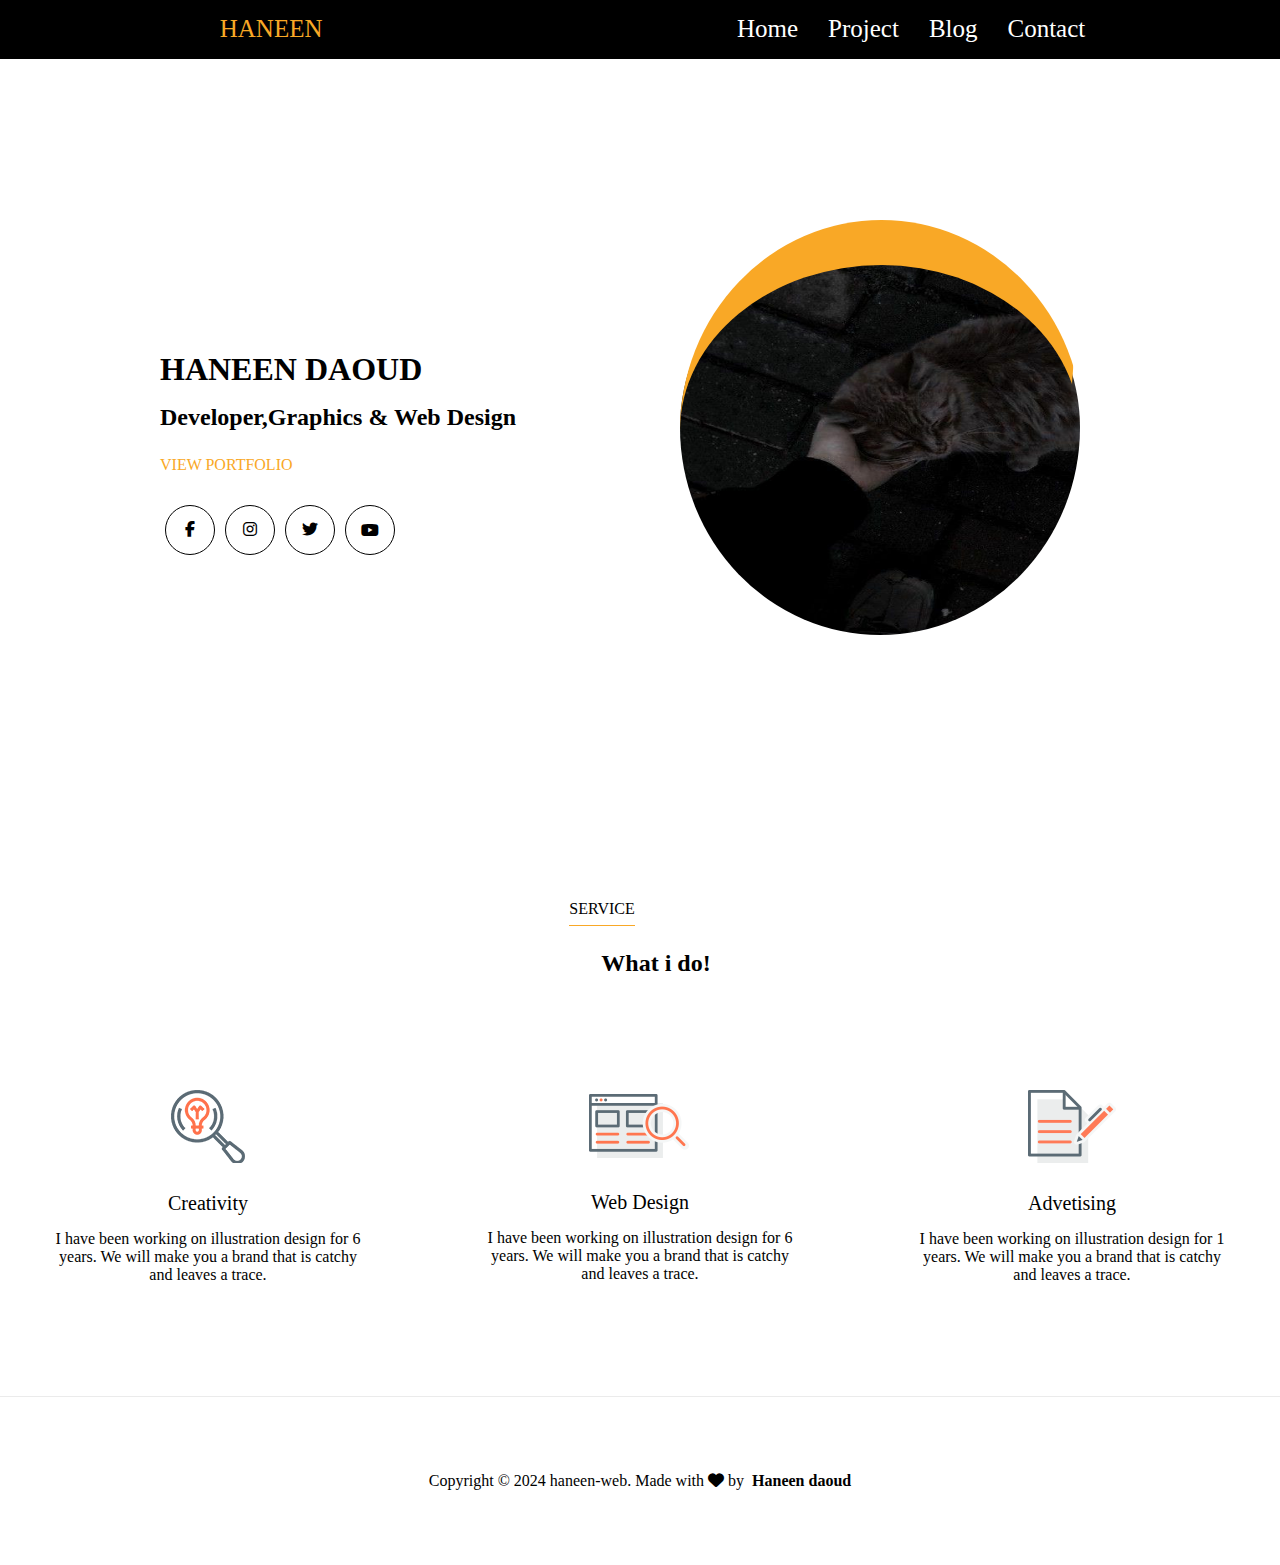
==== commit 5a47ab52: "third commit" ====
--- a/index.html
+++ b/index.html
@@ -5,7 +5,7 @@
   <meta charset="UTF-8">
   <meta name="viewport" content="width=device-width, initial-scale=1.0">
   <title>Personal Blog Website</title>
-  <link rel="stylesheet" href="assets/css/all.min.css">
+  <link rel="stylesheet" href="https://cdnjs.cloudflare.com/ajax/libs/font-awesome/6.4.0/css/all.min.css"/>   
   <link rel="stylesheet" href="assets/css/main2.css">
   <link rel="stylesheet" href="assets/css/media.css">
 
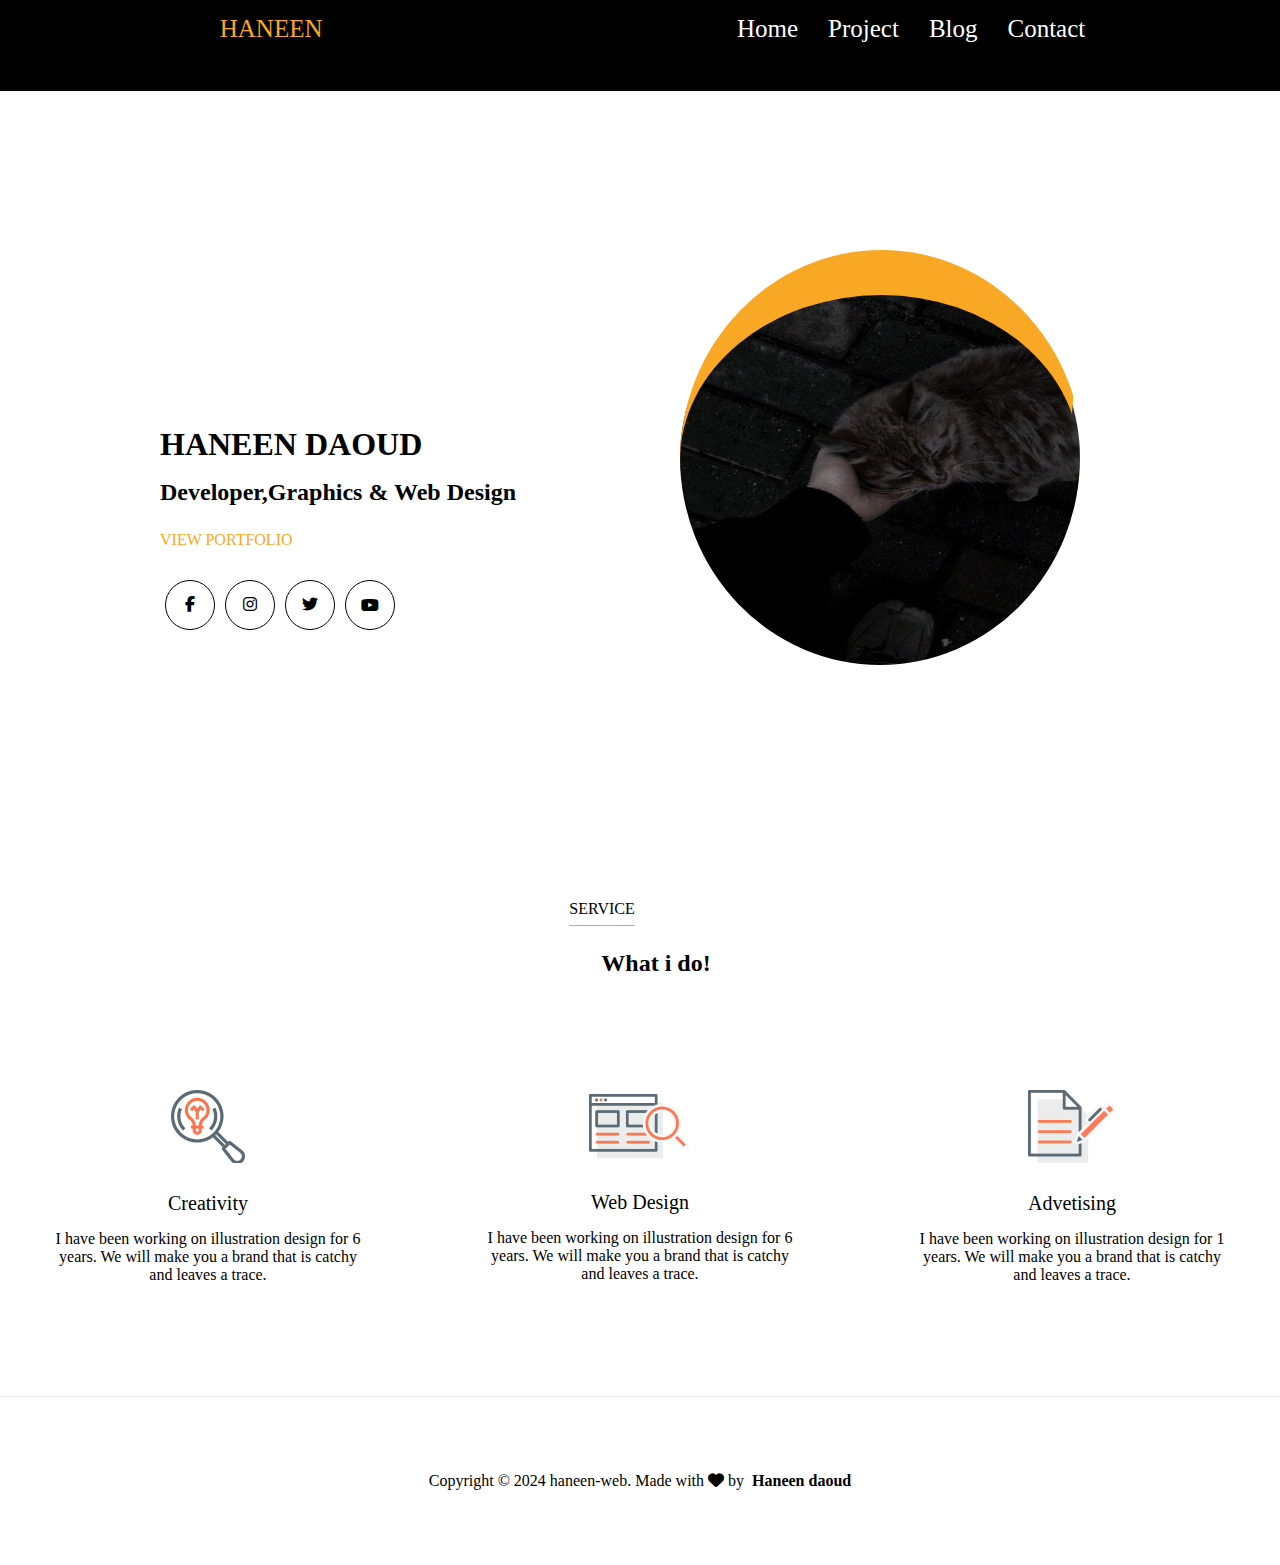
==== commit 924ecfa5: "media change" ====
--- a/index.html
+++ b/index.html
@@ -8,6 +8,7 @@
   <link rel="stylesheet" href="https://cdnjs.cloudflare.com/ajax/libs/font-awesome/6.4.0/css/all.min.css"/>   
   <link rel="stylesheet" href="assets/css/main2.css">
   <link rel="stylesheet" href="assets/css/media.css">
+
 
 
 
@@ -23,7 +24,7 @@
     <ul class="navbar-list">
       <li class="item"><a href="index.html">Home</a></li>
       <li class="item"><a href="project.html">Project</a></li>
-      <li class="item"><a href="project.html">blog</a></li>
+      <li class="item"><a href="blog.html">blog</a></li>
       <li class="item"><a href="contact.html">contact</a></li>
 
     </ul>
--- a/assets/css/main2.css
+++ b/assets/css/main2.css
@@ -1,3 +1,8 @@
+@import url('./contact.css');
+@import url('./project.css');
+@import url('./media.css');
+@import url('./blog.css');
+
 :root {
     --main-color: #F9A826;
 
@@ -18,6 +23,8 @@
     position: fixed;
     width: 100%;
     z-index: 200;
+    height: 60px;
+
 
 }
 
@@ -49,18 +56,10 @@
 }
 
 /*header section*/
-.header {
-    background-image: url("../img/bg_osaka.jpg");
-    background-size: cover;
-    background-position: center center;
-    height: 100vh;
-}
-
 .header-content h1 {
     text-transform: uppercase;
 
 }
-
 
 .header .con {
     display: flex;
@@ -68,21 +67,17 @@
     height: 100%;
     width: 75%;
     margin: auto;
-
-}
-
+}
 .header-content {
     line-height: 3rem;
-
-}
-
+    padding-top: 150px;
+}
 .social-media {
     margin-top: 1rem;
     display: flex;
     justify-content: space-around;
     width: 50%;
 }
-
 .icon {
     border: 1px solid;
     border-radius: 50%;
@@ -90,18 +85,14 @@
     justify-content: center;
     align-items: center;
 }
-
 .view-link {
     color: var(--main-color);
 }
-
 .icon {
     width: 3rem;
     height: 3rem;
     transition-duration: 1s;
-
-}
-
+}
 .icon:hover {
     background-color: var(--main-color);
 }
@@ -148,15 +139,16 @@
 
 .left-sec {
     width: 50%;
+
 }
 
 .main-item {
     width: 400px;
     height: 400px;
     display: flex;
-    padding-bottom: 60px;
     position: relative;
     margin: auto;
+
 }
 
 .item-main-img {
@@ -192,133 +184,6 @@
     }
 }
 
-/*project section*/
-.project {
-    background-image: url("../img/dark_dot-services.jpg");
-    padding-block: 100px;
-    padding-inline: 50px;
-
-
-}
-
-.projects-grid {
-    display: grid;
-    grid-template-columns: repeat(3, 1fr);
-    gap: 20px;
-}
-
-.title {
-    display: flex;
-    justify-content: center;
-    align-items: center;
-    position: relative;
-}
-
-.project .title h3 {
-    color: #fff;
-    position: absolute;
-}
-
-.project .title h2 {
-    color: #222;
-}
-
-.project p {
-    color: white;
-    text-align: center;
-}
-
-.project-item {
-    position: relative;
-    padding: 55px;
-    background-color: white;
-    margin-top: 50px;
-    text-align: center;
-}
-
-.project .project-item:hover h3:after {
-    width: 30%;
-}
-
-.project-item h3 {
-    text-transform: capitalize;
-}
-
-.project .project-item h3:after {
-    content: ' ';
-    position: absolute;
-    top: 100px;
-    left: 50%;
-    transform: translatex(-50%);
-    transition: width 1s;
-    width: 10%;
-    height: 3px;
-    background-color: var(--main-color);
-    -webkit-transform: translatex(-50%);
-    -moz-transform: translatex(-50%);
-    -ms-transform: translatex(-50%);
-    -o-transform: translatex(-50%);
-    -webkit-transition: width 1s;
-    -moz-transition: width 1s;
-    -ms-transition: width 1s;
-    -o-transition: width 1s;
-}
-
-.project .project-item .icon {
-    background-color: #000;
-    position: absolute;
-    left: 50%;
-    top: -26px;
-    transform: translate(-50%, 0);
-    border: 1px solid;
-    border-radius: 50%;
-    display: flex;
-    justify-content: center;
-    align-items: center;
-    color: white;
-
-}
-
-.project-item:hover .icon {
-    background-color: var(--main-color);
-}
-
-a {
-    text-decoration: none;
-    color: black;
-}
-
-.pro-img {
-    margin-top: 10%;
-}
-
-.pro-img img {
-    width: 320px;
-    height: 200px;
-    box-sizing: border-box;
-}
-
-.link-box {
-    margin-top: 10%;
-    display: flex;
-    flex-direction: column;
-    gap: 15px;
-    text-transform: capitalize;
-    color: gray;
-}
-
-.link-btn {
-    display: block;
-    padding: 15px;
-    color: #000;
-    border: 2px solid var(--main-color);
-    font-weight: 500;
-}
-
-.link-btn:hover {
-    color: white;
-    background-color: var(--main-color);
-}
 
 /*start services section*/
 .title-ser {
@@ -392,198 +257,6 @@
 
 
 
-/*contact section*/
-.contact-form-grid {
-    display: grid;
-    grid-template-columns: repeat(2, 1fr);
-    gap: 20px;
-}
-
-.contact-form.container {
-    width: 85%;
-    background-color: var(--main-color);
-    margin: auto;
-}
-
-.contact-title {
-    text-align: center;
-    padding-bottom: 2rem;
-}
-
-.form-content {
-    justify-content: center;
-    text-align: center;
-}
-
-.social-icon.con:hover,
-.text-light {
-    color: #999 !important;
-}
-
-.contact .language-items .eng-language::after {
-    background-color: #999;
-}
-
-.title-contact {
-    font-weight: 700;
-    font-size: 100px;
-    line-height: 1em;
-    color: #000;
-    letter-spacing: 40px;
-}
-
-.contact-content {
-    padding: 300px 0 90px;
-}
-
-.contact-link {
-    color: #000;
-    padding-right: 15px;
-    margin-right: 10px;
-    letter-spacing: 3px;
-    margin-top: 60px;
-}
-
-.contact-content span,
-.contact-content ul li {
-    font-size: 18px;
-    font-weight: 500;
-}
-
-.info-content a,
-input,
-textarea {
-    display: block;
-    font-size: 16px;
-}
-
-.info-content a {
-    color: #000;
-}
-
-.input-head {
-    padding: 0 10px;
-}
-
-input {
-    width: 100%;
-    line-height: 28px;
-    padding: 10px 20px;
-    height: 45px;
-    border-radius: 0;
-    margin-top: 22px;
-    background-color: #fff;
-    border: 1px solid transparent;
-    -webkit-transition: .3s;
-    -ms-transition: .3s;
-    -o-transition: .3s;
-    -moz-transition: .3s;
-    transition: .3s;
-}
-
-.contact-form-content textarea,
-textarea {
-    padding: 15px 20px;
-    background-color: #ffffff;
-    height: 210px;
-    border: 1px solid transparent;
-    color: #999;
-    width: 100%;
-}
-
-textarea {
-    resize: none
-}
-
-.footer-about,
-footer {
-    border-top: 1px solid #ebebeb;
-}
-
-.upper-contact-info i {
-    color: #999;
-    font-size: 20px;
-    line-height: 1em;
-}
-
-.upper-contact-info h3 {
-    font-size: 17px;
-    font-weight: 700;
-    line-height: 1.6em;
-}
-
-.contact-info {
-    padding: 110px 0 80px;
-}
-
-.upper-contact-info {
-    margin-bottom: 25px;
-    border-bottom: 1px solid #d3d6da;
-}
-
-.contact-form-content {
-    padding: 50px 50px;
-    background-color: var(--main-color);
-}
-
-.contact-form-content textarea {
-    line-height: 24px;
-    margin-top: 20px;
-    font-size: 16px;
-    border: none;
-}
-
-.contact-form {
-    border-bottom: 1px solid #d5d5d5;
-
-}
-
-
-/* CSS */
-.box-btn {
-    width: 25%;
-    margin: auto;
-    padding-top: 10px;
-}
-
-.button-31 {
-    background-color: #222;
-    border-radius: 4px;
-    border-style: none;
-    box-sizing: border-box;
-    color: #fff;
-    cursor: pointer;
-    display: inline-block;
-    font-family: "Farfetch Basis", "Helvetica Neue", Arial, sans-serif;
-    font-size: 16px;
-    font-weight: 700;
-    line-height: 1.5;
-    margin: auto;
-    max-width: none;
-    min-height: 44px;
-    min-width: 10px;
-    outline: none;
-    overflow: hidden;
-    padding: 9px 20px 8px;
-    position: relative;
-    text-align: center;
-    text-transform: none;
-    user-select: none;
-    -webkit-user-select: none;
-    touch-action: manipulation;
-
-}
-
-.button-31:hover,
-.button-31:focus {
-    opacity: .75;
-}
-
-.contact-image img {
-    width: 100%;
-    height: 100%;
-}
-
 /*footer section*/
 footer {
     display: flex;
--- a/assets/css/media.css
+++ b/assets/css/media.css
@@ -1,36 +1,121 @@
-@media screen and (min-width: 768px) and (max-width: 1200px){
-    
+@media screen and (min-width: 800px) and (max-width: 1300px) {
+
     .projects-grid {
         grid-template-columns: 1fr 1fr;
     }
 
-    
+    .blog {
+        flex-direction: column;
+    }
+    .project-item {
+        padding: 6px;
+        margin-top: 61px;
+    }
+    .header{
+        height: 100vh;
+
+    }
+
+
+
 }
 
-@media (max-width: 768px) {
+@media screen and (min-width :300px) and (max-width: 800px) {
     .name {
         font-size: 20px;
     }
+
     .navbar {
         flex-direction: column;
         display: flex;
     }
+
     .projects-grid {
         grid-template-columns: 1fr;
     }
-    navbar{
+
+    navbar {
         flex-direction: column;
         justify-content: center;
         align-items: center;
     }
-    .contact-form-grid{
-        display: unset!important;
-       
+
+    .header .con {
+        flex-direction: column;
+        width: 100%;
     }
-    .services-grid {
-        grid-template-columns: 1fr;
-    } 
-    .input{
-        padding: 0;
+
+    .header-content {
+        width: 100%;
+
+        text-align: center;
     }
+    .social-media {
+     margin: auto;        
+    }
+
+    .contact-form-grid {
+        display: unset !important;
+
+    }
+    .services{
+        margin-top: 150px;
+    }
+    .services .services-grid {
+        display: unset;
+        
+    }
+   
+
+    .input-head input{
+        padding: 1px;
+        height: 25px;
+ 
+    }
+    .left-sec{
+        width: 100%;
+    }
+    .blog {
+        flex-direction: column;
+    }
+    .project .project-item h3:after {
+        top: 67px;
+    }
+    .project-item h3{
+        margin-top: 23px;
+    }
+    .project-item {
+        padding: 6px;
+        margin-top: 61px;
+    }
+    .project{
+        padding-inline: 33px;
+        margin-top: 150px;
+    }
+    .item-main-image {
+        width: 350px;
+        height: 340px;
+
+      
+    }
+    .main-item{
+        padding-top: 10px;
+    }
+    .loader{
+        width: 400px;
+        height: 373px;
+        top: 15px;
+
+    }
+    .contact-form-content {
+     margin-top: 170px;
+    }
+    .contact-form.container{
+        width: 100%;
+    margin: auto;
+    
+    padding-inline: 50px;
+    }
+    
+
 }